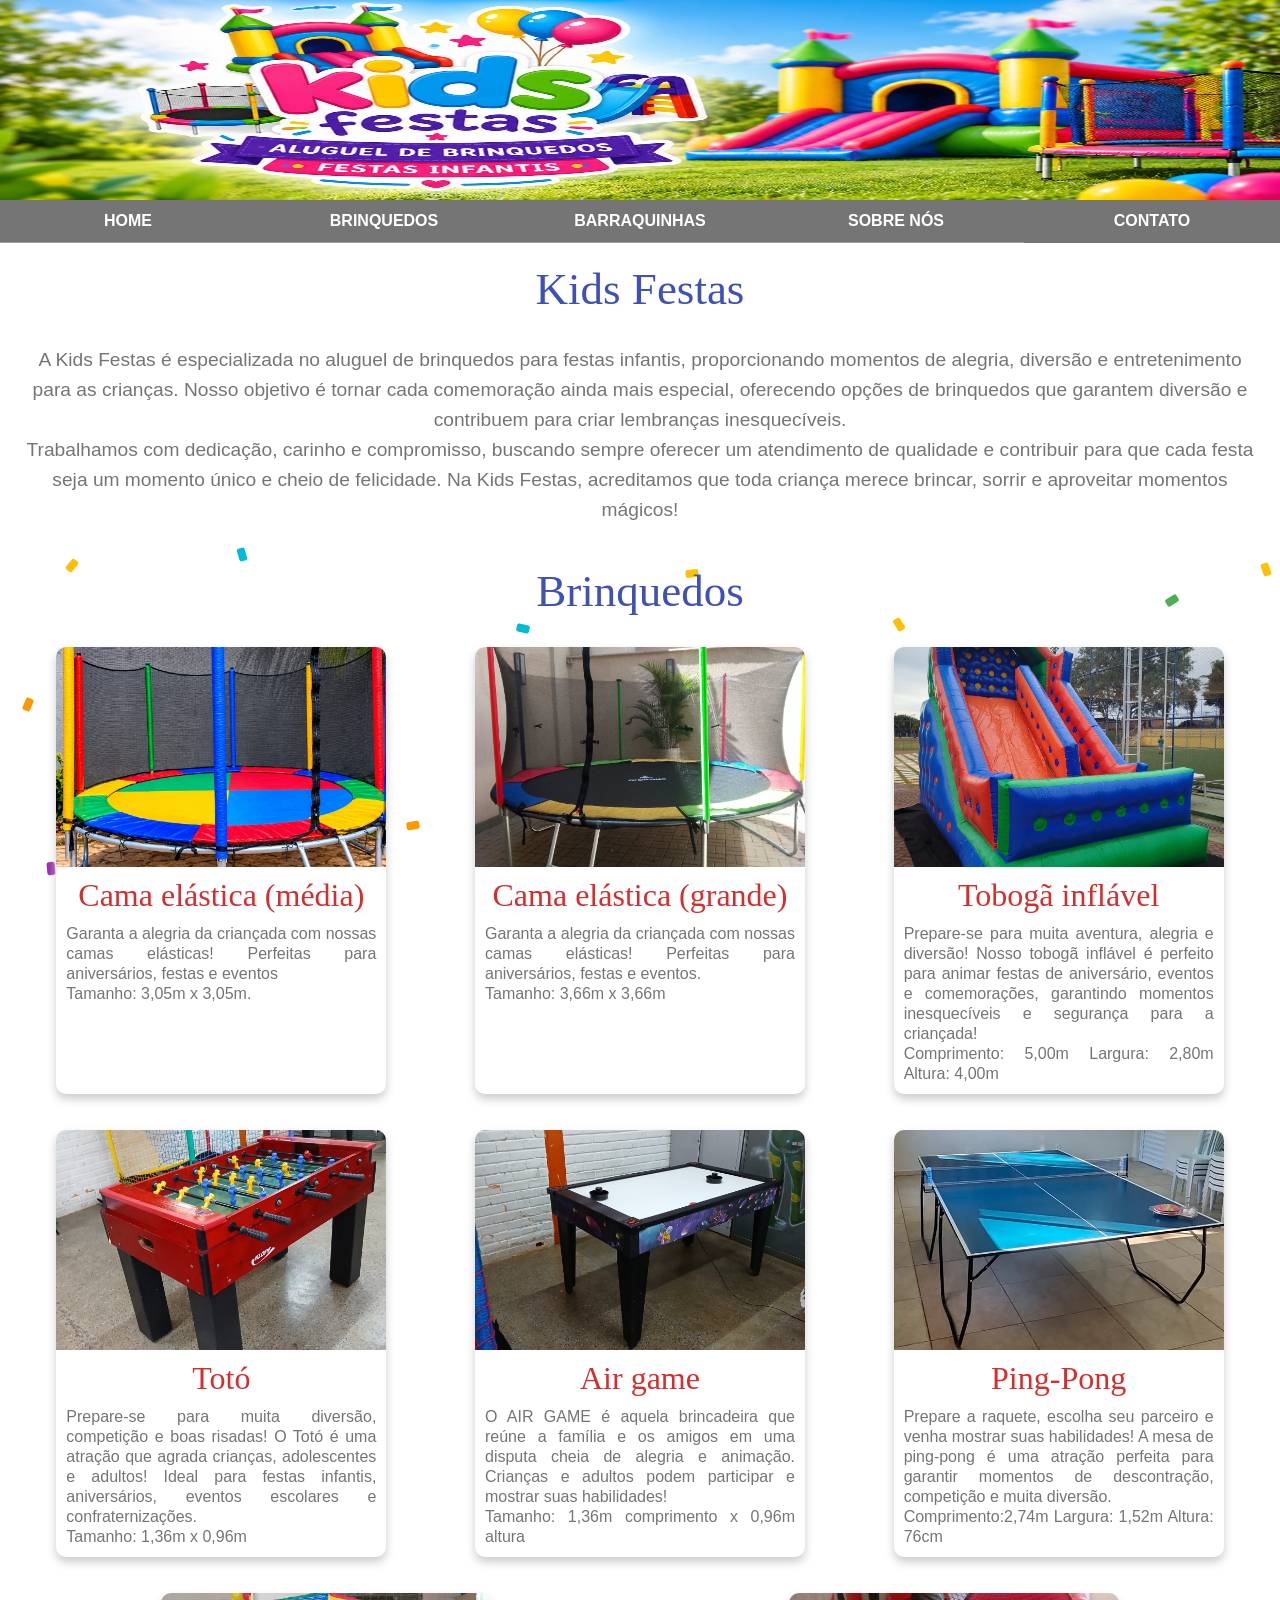
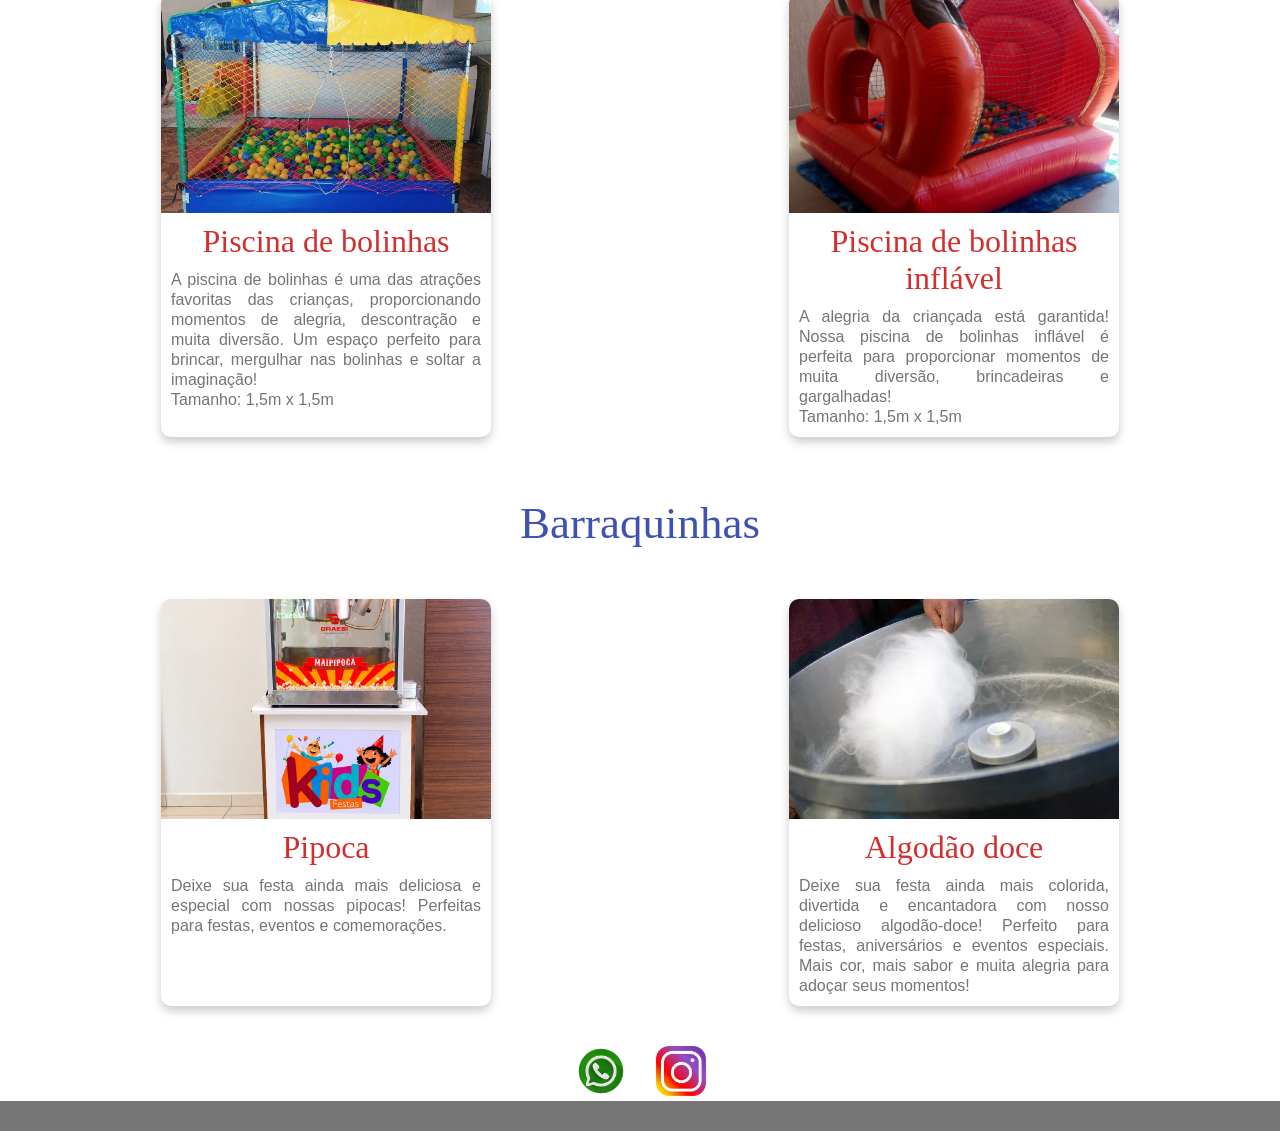
==== index.html @ ed27e477 "Fix HTML formatting and update content" ====
<!DOCTYPE html>
<html lang="pt-br">
<head>
	
	<title>KIDS FESTAS</title>
	<meta name="viewport" content="width=device-width, initial-scale=1">
	<meta charset="utf-8"/>
	<meta name="author" content="Wesley Oliveira"/>
	<meta name="keywords" content="alugueis de brinquedos, cama elastica, festas, kidsfestas, festas infantil,pula pula,pipoca,algodão doce"/>
	<meta name="description" content="alugueis de brinquedos para festas infantins df"/>
	<link rel="stylesheet" type="text/css" href="stilo.css">

</head>
<body>

<div class="confetes-fundo" id="confetes"></div>



	<header>
		<img src="img/imglogo1.jpeg" alt="Kids Festas, empresa de aluguel de brinquedos para festas infantis, com logo colorida, pula-pula, castelo inflável com escorregador, balões e cenário de parque ao ar livre."/>
	</header>
	<nav>
		<a class="a-menu" href="#">HOME</a>
		<a class="a-menu" href="#pag-brinquedos">BRINQUEDOS</a>
		<a class="a-menu" href="#pag-barraquinhas">BARRAQUINHAS</a>
		<a class="a-menu" href="conhecaNossoTrabalho.html">SOBRE NÓS</a>
		<a class="a-menu" href="https://wa.me/5561985271558" target="_blank">CONTATO</a>
		<!--<a class="a-menu" href="agendamento.html">AGENDAMENTOS</a>-->
	</nav>
	<article>
		<h1>Kids Festas</h1>

		<p>A Kids Festas é especializada no aluguel de brinquedos para festas infantis, proporcionando momentos de alegria, diversão e entretenimento para as crianças. Nosso objetivo é tornar cada comemoração ainda mais especial, oferecendo opções de brinquedos que garantem diversão e contribuem para criar lembranças inesquecíveis.</p>

		<p>Trabalhamos com dedicação, carinho e compromisso, buscando sempre oferecer um atendimento de qualidade e contribuir para que cada festa seja um momento único e cheio de felicidade.
		 Na Kids Festas, acreditamos que toda criança merece brincar, sorrir e aproveitar momentos mágicos!</p>
	</article> 	
	
	<section id="pag-brinquedos">
		<h2>Brinquedos</h2>
  		
  		<div id="container-brinquedos">
			<div class="card">
					<img src="img/imgsite1.jpg" onclick="ampliarImagem(this)">
				<div class="card-titulo">
					<h3>Cama elástica (média)</h3>
					<p>
					Garanta a alegria da criançada com nossas camas elásticas!
					Perfeitas para aniversários, festas e eventos <br/> <span class="destaque">Tamanho: 3,05m x 3,05m</span>.
					</p>
			   </div>
			</div>

			<div class="card">
				<img src="img/imgsite4.jpg" onclick="ampliarImagem(this)">
				<div class="card-titulo">
					<h3>Cama elástica (grande)</h3>
					<p>
					Garanta a alegria da criançada com nossas camas elásticas!
					Perfeitas para aniversários, festas e eventos. <br/><span class="destaque"> Tamanho: 3,66m x 3,66m</span>
					</p>
				</div>
			</div>

			<div class="card">
				<img src="img/imgsite5.jpg" onclick="ampliarImagem(this)">
				<div class="card-titulo">
					<h3>Tobogã inflável</h3>
					<p>Prepare-se para muita aventura, alegria e diversão!
						Nosso tobogã inflável é perfeito para animar festas de aniversário, eventos e comemorações,
						garantindo momentos inesquecíveis e segurança para a criançada! 
						<br/><span class="destaque">Comprimento: 5,00m Largura: 2,80m Altura: 4,00m</span></p>
				</div>
			</div>

			<div class="card">
				<img src="img/imgsite8.jpg" onclick="ampliarImagem(this)">
				<div class="card-titulo">
					<h3>Totó</h3>
					<p> Prepare-se para muita diversão, competição e boas risadas!
						O Totó é uma atração que agrada crianças, adolescentes e adultos!
						Ideal para festas infantis, aniversários, eventos escolares e confraternizações.
						<br/><span class="destaque">Tamanho: 1,36m x 0,96m</span></p>
				</div>
			</div>

			<div class="card">
				<img src="img/imgsite9.jpg" onclick="ampliarImagem(this)">
				<div class="card-titulo">
					<h3>Air game</h3>
					<p> O AIR GAME é aquela brincadeira que reúne a família e os amigos em uma disputa 
						cheia de alegria e animação. Crianças e adultos podem participar e mostrar
						suas habilidades!<br/> <span class="destaque">Tamanho: 1,36m comprimento x 0,96m altura</span>
				</div>
			</div>

			<div class="card">
				<img src="img/img7.webp" onclick="ampliarImagem(this)">
				<div class="card-titulo">
					<h3>Ping-Pong</h3>
					<p> Prepare a raquete, escolha seu parceiro e venha mostrar suas habilidades!
					A mesa de ping-pong é uma atração perfeita para garantir momentos de descontração,
			 		competição e muita diversão. <br/>
			 		<span class="destaque">Comprimento:2,74m  Largura: 1,52m  Altura: 76cm</span></p>
				</div>
			</div>

			<div class="card">
				<img src="img/imgsite10.jpg" onclick="ampliarImagem(this)">
				<div class="card-titulo">
					<h3>Piscina de bolinhas</h3>
					<p>A piscina de bolinhas é uma das atrações favoritas das crianças, proporcionando
						momentos de alegria, descontração e muita diversão. Um espaço perfeito para brincar,
						mergulhar nas bolinhas e soltar a imaginação!
						<br/> <span class="destaque"> Tamanho: 1,5m x 1,5m</span></p>
				</div>
			</div>

			<div class="card">
				<img src="img/imgsite6.jpg" onclick="ampliarImagem(this)">
				<div class="card-titulo">
					<h3>Piscina de bolinhas inflável</h3>
					<p>A alegria da criançada está garantida! Nossa piscina de bolinhas inflável é perfeita
					    para proporcionar momentos de muita diversão, brincadeiras e gargalhadas!
						<br/><span class="destaque">Tamanho: 1,5m x 1,5m</span></p>
				</div>
			</div>
		</div>	
  	</section>
	
	<section id="pag-barraquinhas">
		<h2>Barraquinhas</h2>
  		
  		<div id="container-barraquinhas">
	  		<div class="card">
				<img src="img/imgsite3.jpg" onclick="ampliarImagem(this)">
				<div class="card-titulo">
					<h3>Pipoca</h3>
					<p>Deixe sua festa ainda mais deliciosa e especial com nossas pipocas!
						Perfeitas para festas, eventos e comemorações.</p>
				</div>
			</div>

			<div class="card">
				<img src="img/imgsite2.jpg" onclick="ampliarImagem(this)">
				<div class="card-titulo">
					<h3>Algodão doce</h3>
					<p>Deixe sua festa ainda mais colorida, divertida e encantadora com nosso delicioso algodão-doce!
					Perfeito para festas, aniversários e eventos especiais.
					Mais cor, mais sabor e muita alegria para adoçar seus momentos!</p>
				</div>
			</div>
		</div>
    </section>

    		<div id="icones">	
					<a href="https://wa.me/5561985271558" target="_blank">
						<img class="img-icones" alt="whatsapp" src="img/iconeverde.webp"/></a>		
					
					<a href="https://www.instagram.com/kidsfestas.df/" target="_blank">
						<img class="img-icones" alt="instagram" src="img/iconeinsta.webp"/></a>		
		  	</div>

<footer>
  	<!--<p>Desenvolvido por <a href="https://google.com" target="_blank"> Wesley Oliveira </a> - 2026 </p>-->
</footer>


<div id="imagemAmpliada" onclick="this.style.display='none'">
    <img id="imagemZoom">
</div>

<script>
function ampliarImagem(imagem) {
    document.getElementById("imagemZoom").src = imagem.src;
    document.getElementById("imagemAmpliada").style.display = "flex";
}
</script>





<!-- confetes -->


<script>
const cores = [
    "#FF4081",
    "#FFC107",
    "#00BCD4",
    "#9C27B0",
    "#4CAF50",
    "#FF9800"
];

const area = document.getElementById("confetes");

for (let i = 0; i < 60; i++) {

    const confete = document.createElement("span");

    confete.className = "confete";

    confete.style.left = Math.random() * 100 + "%";
    confete.style.top = Math.random() * 100 + "%";

    confete.style.backgroundColor =
        cores[Math.floor(Math.random() * cores.length)];

    confete.style.transform =
        "rotate(" + Math.random() * 360 + "deg)";

    area.appendChild(confete);
}
</script>

</body>
</html>
---- stilo.css ----
* {
    margin: 0;
    padding: 0;
    box-sizing: border-box;
}
@import url('https://fonts.googleapis.com/css2?family=Kaushan+Script&family=Roboto:ital,wght@0,100..900;1,100..900&display=swap');

body{}

header {
    width: 100%;
}

header img {
    display: block;
    width: 100%;
    height: 200px;
}

nav{
	background-color: #757575 ;
	padding: 0px;
    display: flex;
}

/*
nav{
	background-color: #00BCD4 ;
	text-align: center;
	padding: 10px;
}
*/
a{
	color: black;
	font: 1.2rem 'Roboto', sans-serif;
	text-decoration: none;
}


.a-menu{
	margin-right: 40px;
	font-weight: bold;
}

/*cmd para mudar a cor dos links ao passar o mouse*/
.a-menu:link, .a-menu:visited{
	color: #FFF;
}

.a-menu:hover, .a-menu:active{
	color: #3F51B5;
}

article{
	background-color: #FFF;
	width: 100%;
	padding: 20px;
	box-sizing: border-box;
}

h1{
	font: 3rem "Kaushan Script", cursive;
	color: #3F51B5;
	text-align: center;
	margin-bottom: 30px;
}

p{
	font: 1.2rem 'Roboto', sans-serif;
	color: #757575;
	text-align: justify;
	/*text-indent:20px; = da o espaçamento de parágrafo*/
	line-height: 30px;
}

article p{
	text-align: center;
}

#txt-preto{
	color:#000;
}

section {}

h2 , h1{
	/* h2 original
	text-align: center;
	font: 3rem "Kaushan Script", cursive;
	color: #3F51B5;
	margin-bottom: 40px;*/



/*h2 com animação*/
	    font: 3rem "Kaushan Script", cursive;
		margin-bottom: 30px;
	    text-align: center;
	    font-size: 45px;
	    color: #3F51B5;
	    text-shadow: 0 0 10px 3F51B5;
	    animation: brilho 1.0s infinite alternate;
}

@keyframes brilho {
    from {
        text-shadow: 0 0 5px black;
    }

    to {
        text-shadow: 0 0 20px white;
    }

}



/*se eu quiser mudar um h2 específico, coloco o id da section que esta inserido o h2 
ex:#pag-brinquedos h2{
	color: #3F51B5;
}*/

#pag-brinquedos{
	background-color: rgba(FFF);
    padding: 20px;
}

#pag-barraquinhas{
	background-color: rgba(FFF);
	padding: 20px;
}

#pag-barraquinhas h2{
	margin-bottom: 50px;
}

/* ÁREA CONHEÇA NOSSO TRABALHO */
#pag-conhecaNossoTrabalho {
    background-color: #fff;
    padding: 30px 20px;
}

#pag-conhecaNossoTrabalho h2 {
    text-align: center;
    margin-top: 30px;
}

#container-brinquedos{
	display: flex;
  	flex-wrap: wrap;
  	gap: 16px; 
}

#container-barraquinhas{
	display:flex;
	flex-wrap: wrap;
  	gap: 16px; 

}

.card{
	width: calc(350px - 20px);
	box-sizing: border-box;
	background-color: white;
	border-radius: 10px;
	box-shadow: 0px 5px 10px #CCC;
	display: block;
    margin: 0 auto;

   margin-bottom: 20px;
}

/* IMAGENS DOS BRINQUEDOS E BARRAQUINHAS */
.card img {
    display: block;
    width: 100%;
    height: 220px;
    object-fit: cover;
    border-radius: 10px 10px 0 0;
}

.img-icones {
    width: 50px;
    height: 50px;
    object-fit: contain;
}

.card:hover{
	box-shadow: 0 8px 16px #777;
	
}

.card-titulo{
	padding: 10px;
}

.card-titulo p{
	font: 1rem 'Roboto', sans-serif;
	line-height: 20px;
}

h3{
	font: 2rem "Kaushan Script", cursive;
	color: #D32F2F;
	text-align: center;
	margin-bottom: 10px;
}

/* COMPUTADOR */
#container-video {
    display: flex;
    flex-direction: row;
    align-items: center;
    justify-content: center;
    gap: 30px;
    width: 100%;
    max-width: 1100px;
    margin: 0 auto;
}

#container-video p {
    font:"Kaushan Script", cursive;
	text-align: center;
    padding: 10px;
    line-height: 1.8;
}

.coluna-video {
    flex: 1;
    padding: 20px;
}

.coluna-video1 {
    flex: 1;
    min-width: 0;
}

.container-imagem{
	margin-top: 40px;
	display: flex;
	justify-content: center;
	align-items: center;
}
.container-imagem a:hover{
	color:#00BCD4;
}


#icones{
	display: flex;
	margin-left: 45%;

}

.img-icones{
	width: 50px;
	height: 50px;
	align-items: center;
	margin-right: 30px;

}

video {
    display: block;
    width: 100%;
	height:400px;
    max-width: 400px;
    max-height: 350px;
    height: auto;
    object-fit: contain;
    margin: 0 auto;
    background-color: #000;
    border-radius: 10px;
	margin-bottom: 40px;
}

footer{
	background-color: #757575;
	padding: 15px;
}

/* cmds modificar os links do footer 
footer p{
	text-align: center;
	color:#FFF;
}
footer a{
	color:#FFF;
}

footer a:hover{
	color:#00BCD4;
}*/

/* IMAGEM AMPLIADA */
#imagemAmpliada {
    display: none;
    position: fixed;
    z-index: 9999;
    top: 0;
    left: 0;
    width: 100%;
    height: 100%;
    background: rgba(0, 0, 0, 0.95);
    justify-content: center;
    align-items: center;
    padding: 10px;
    box-sizing: border-box;
}

#imagemAmpliada img {
    width: auto;
    height: auto;
    max-width: 98%;
    max-height: 95%;
    object-fit: contain;
    cursor: zoom-out;
}

    .a-menu {
        display: block;
        width: 100%;
        box-sizing: border-box;
        margin: 0;
        padding: 12px 5px;
        font-size: 16px;
        text-align: center;
        border-bottom: 1px solid rgba(255,255,255,0.3);
    }

    .a-menu:last-child {
        border-bottom: none;
    }

    #imagemAmpliada img {
        max-width: 100%;
        max-height: 85%;
    }
}



/*Página agendamentos*/
#pag-agendamentos{

}

form{
 	width: 400px; margin: 0 auto; 
}	

input, select, textarea{
	width: 100%;
	height: 30px;
	margin-bottom: 10px;
	padding-left: 5px;
	box-sizing: border-box;
	border: 1px solid #C4C4C4;
	color: #808080;
}

label, fieldset, input, select, textarea{
	font: 1rem 'Roboto', sans-serif;

}
fieldset{
	border: 1px solid #C4C4C4;
	margin-bottom: 10px;
}

#data-hora{
	display: flex;
}

.data, .hora{
	width: 100%;
}

input[type="radio"], input[type="checkbox"]{
	width: 15px;
	height: 15px;
	padding: 20px;
	margin-top: 10px;
}

textarea{
	height: 80px;
}

#botoes{
	display: flex;
}

input[type="submit"], input[type="reset"]{
	margin:20px;
	background-color: #8BC34A;
	color:#FFF;
	border: 0;
	border-radius: 5px;
}
input[type="reset"]{
	background-color:#F47E7E
}

/*confetes */
.confetes-fundo {
    position: fixed;
    inset: 0;
    width: 100%;
    height: 100%;
    pointer-events: none;
    z-index: 0;
    overflow: hidden;
}

.confete {
    position: absolute;
    width: 8px;
    height: 13px;
    border-radius: 2px;
}


/* CONTEÚDO ACIMA DOS CONFETES */

header,
nav,
article,
section,
footer {
    position: relative;
    z-index: 1;
}

/* CONFETES ATRÁS DO CONTEÚDO */
.confetes-fundo {
    z-index: 0;
    pointer-events: none;
}


/* AJUSTES PARA CELULARES */
@media screen and (max-width: 600px) {

    header,
    header img {
        width: 100%;
    }

    header img {
        height: auto;
    }

  
   /* 
	nav {
        display: flex;
        flex-direction: row;
        justify-content: center;
        align-items: center;
        flex-wrap: wrap;
        width: 100%;
        padding: 8px 5px;
        gap: 5px;
    }
	*/
	nav{
	 display: flex;
     justify-content: space-between; /* Distribui as opções igualmente na tela */
	 background-color: #757575 ;	
    }


	nav .a-menu{
		display: inline-block;
        flex: 1;                 /* Faz cada item ocupar o mesmo tamanho */
        margin: 0;
        padding: 8px 4px;        /* Reduzido drasticamente o espaço lateral */
        font-size: 11px;         /* Fonte menor para o texto "conheça nosso trabalho" não quebrar */
        text-align: center;
        border-bottom: none;
    }
	footer{
	  background-color: #757575 ;
  }
	/*
	nav .a-menu {
        display: inline-block;
        width: auto;
        margin: 0;
        padding: 8px 10px;
        font-size: 7px;
        text-align: center;
        border-bottom: none;
    }
	*/

    /* TEXTO EM CIMA E VIDEO EMBAIXO */
    #container-video {
        display: flex;
        flex-direction: column;
        width: 100%;
        gap: 15px;
    }

    .coluna-video {
        width: 100%;
        padding: 15px 20px;
        box-sizing: border-box;
    }

    .coluna-video1 {
        width: 100%;
        padding: 0 15px;
        box-sizing: border-box;
    }

    #container-video p {
        text-align: center;
        padding: 5px;
    }

    video {
        width: 100%;
        height: auto;
		max-height: none;
    }

    #icones {
        justify-content: center;
        margin: 20px auto;
    }

    #imagemAmpliada img {
        max-width: 100%;
        max-height: 85%;
    }
}
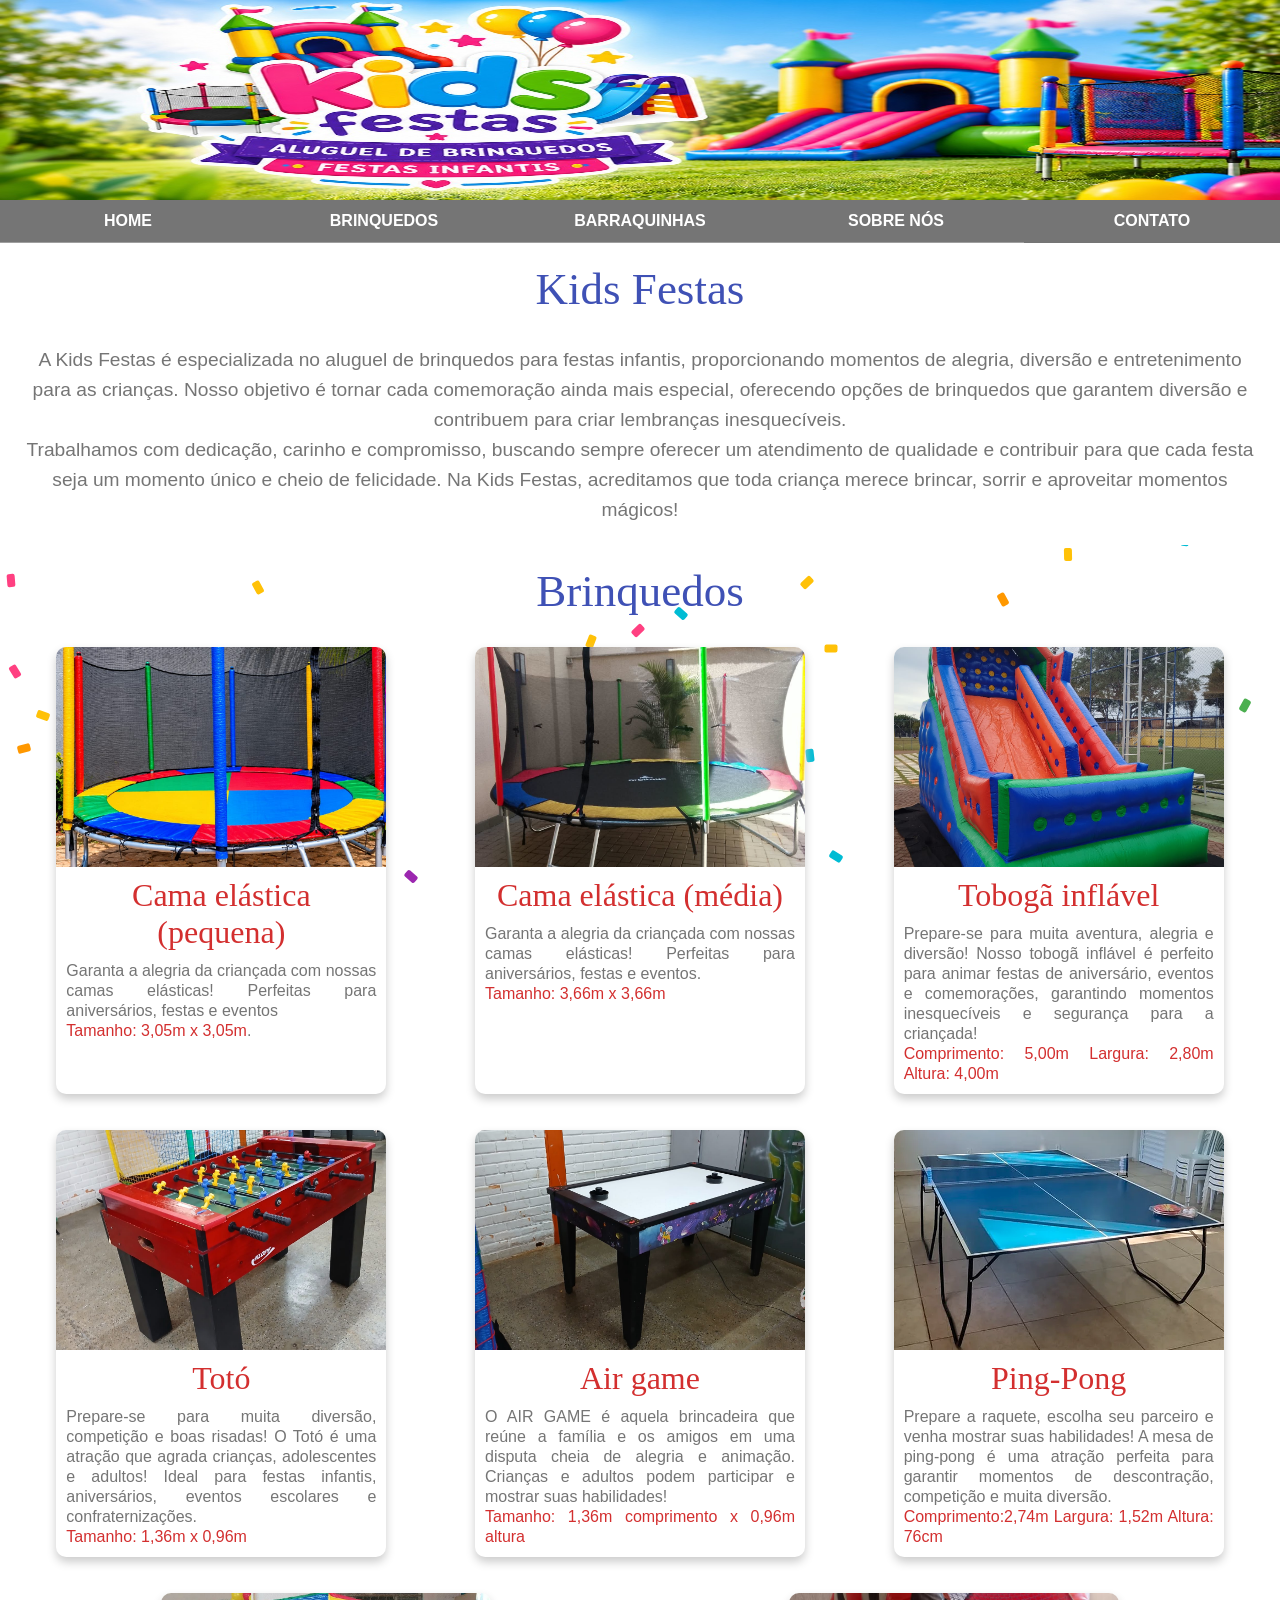
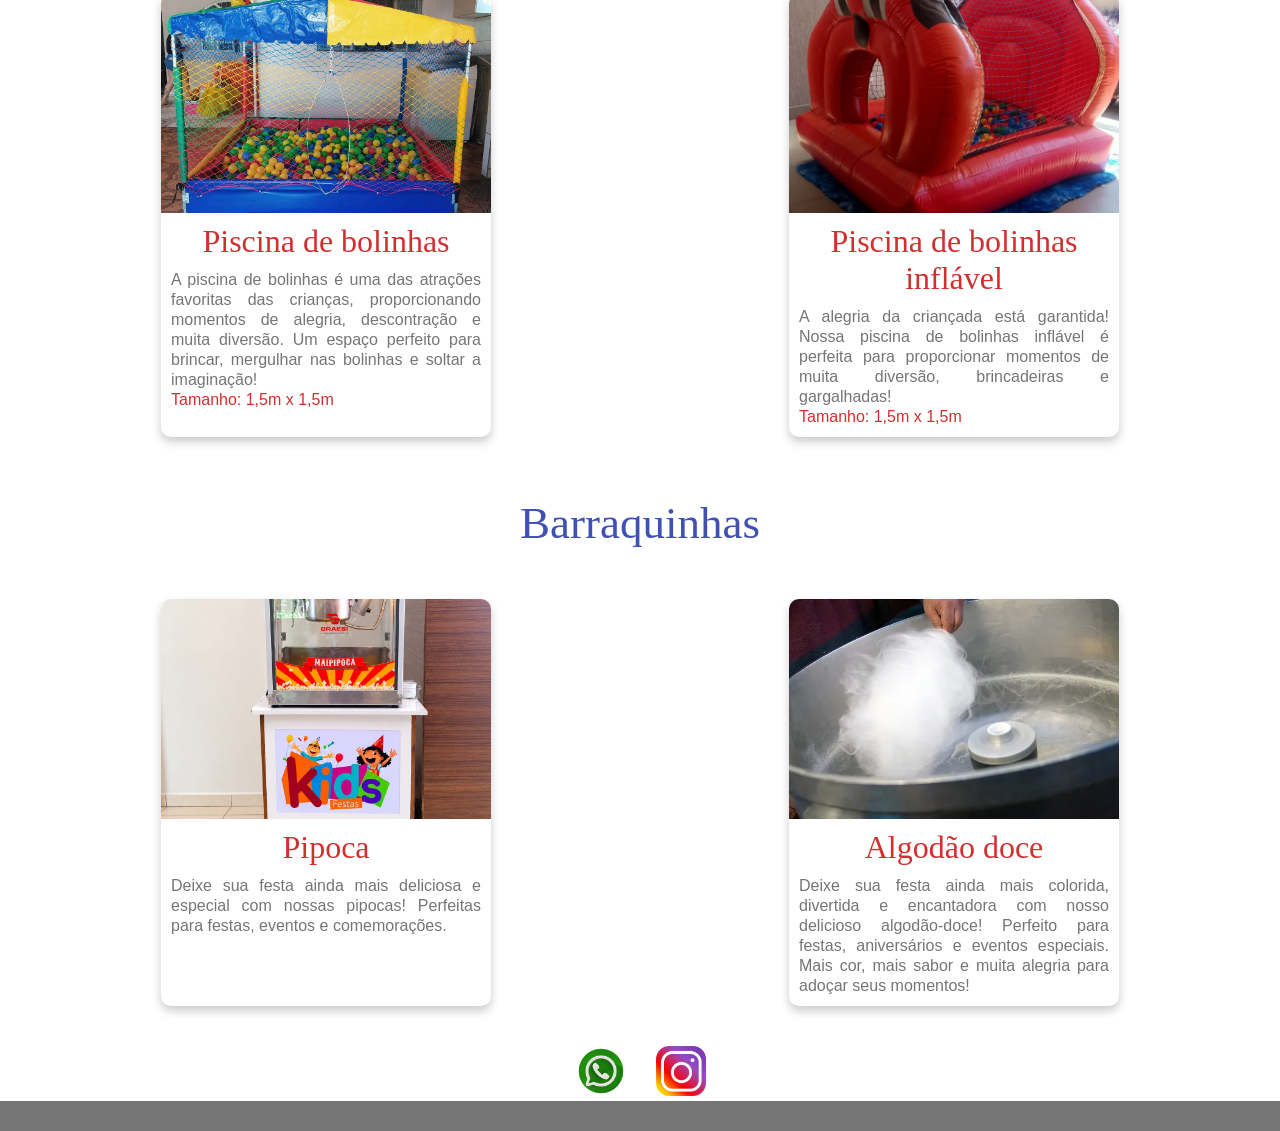
==== commit f8dae467: "Fix HTML formatting and update content" ====
--- a/index.html
+++ b/index.html
@@ -44,7 +44,7 @@
 			<div class="card">
 					<img src="img/imgsite1.jpg" onclick="ampliarImagem(this)">
 				<div class="card-titulo">
-					<h3>Cama elástica (média)</h3>
+					<h3>Cama elástica (pequena)</h3>
 					<p>
 					Garanta a alegria da criançada com nossas camas elásticas!
 					Perfeitas para aniversários, festas e eventos <br/> <span class="destaque">Tamanho: 3,05m x 3,05m</span>.
@@ -55,7 +55,7 @@
 			<div class="card">
 				<img src="img/imgsite4.jpg" onclick="ampliarImagem(this)">
 				<div class="card-titulo">
-					<h3>Cama elástica (grande)</h3>
+					<h3>Cama elástica (média)</h3>
 					<p>
 					Garanta a alegria da criançada com nossas camas elásticas!
 					Perfeitas para aniversários, festas e eventos. <br/><span class="destaque"> Tamanho: 3,66m x 3,66m</span>
--- a/stilo.css
+++ b/stilo.css
@@ -166,8 +166,11 @@
 	box-shadow: 0px 5px 10px #CCC;
 	display: block;
     margin: 0 auto;
-
-   margin-bottom: 20px;
+    margin-bottom: 20px;
+}
+
+.destaque{
+    color:#D32F2F;
 }
 
 /* IMAGENS DOS BRINQUEDOS E BARRAQUINHAS */
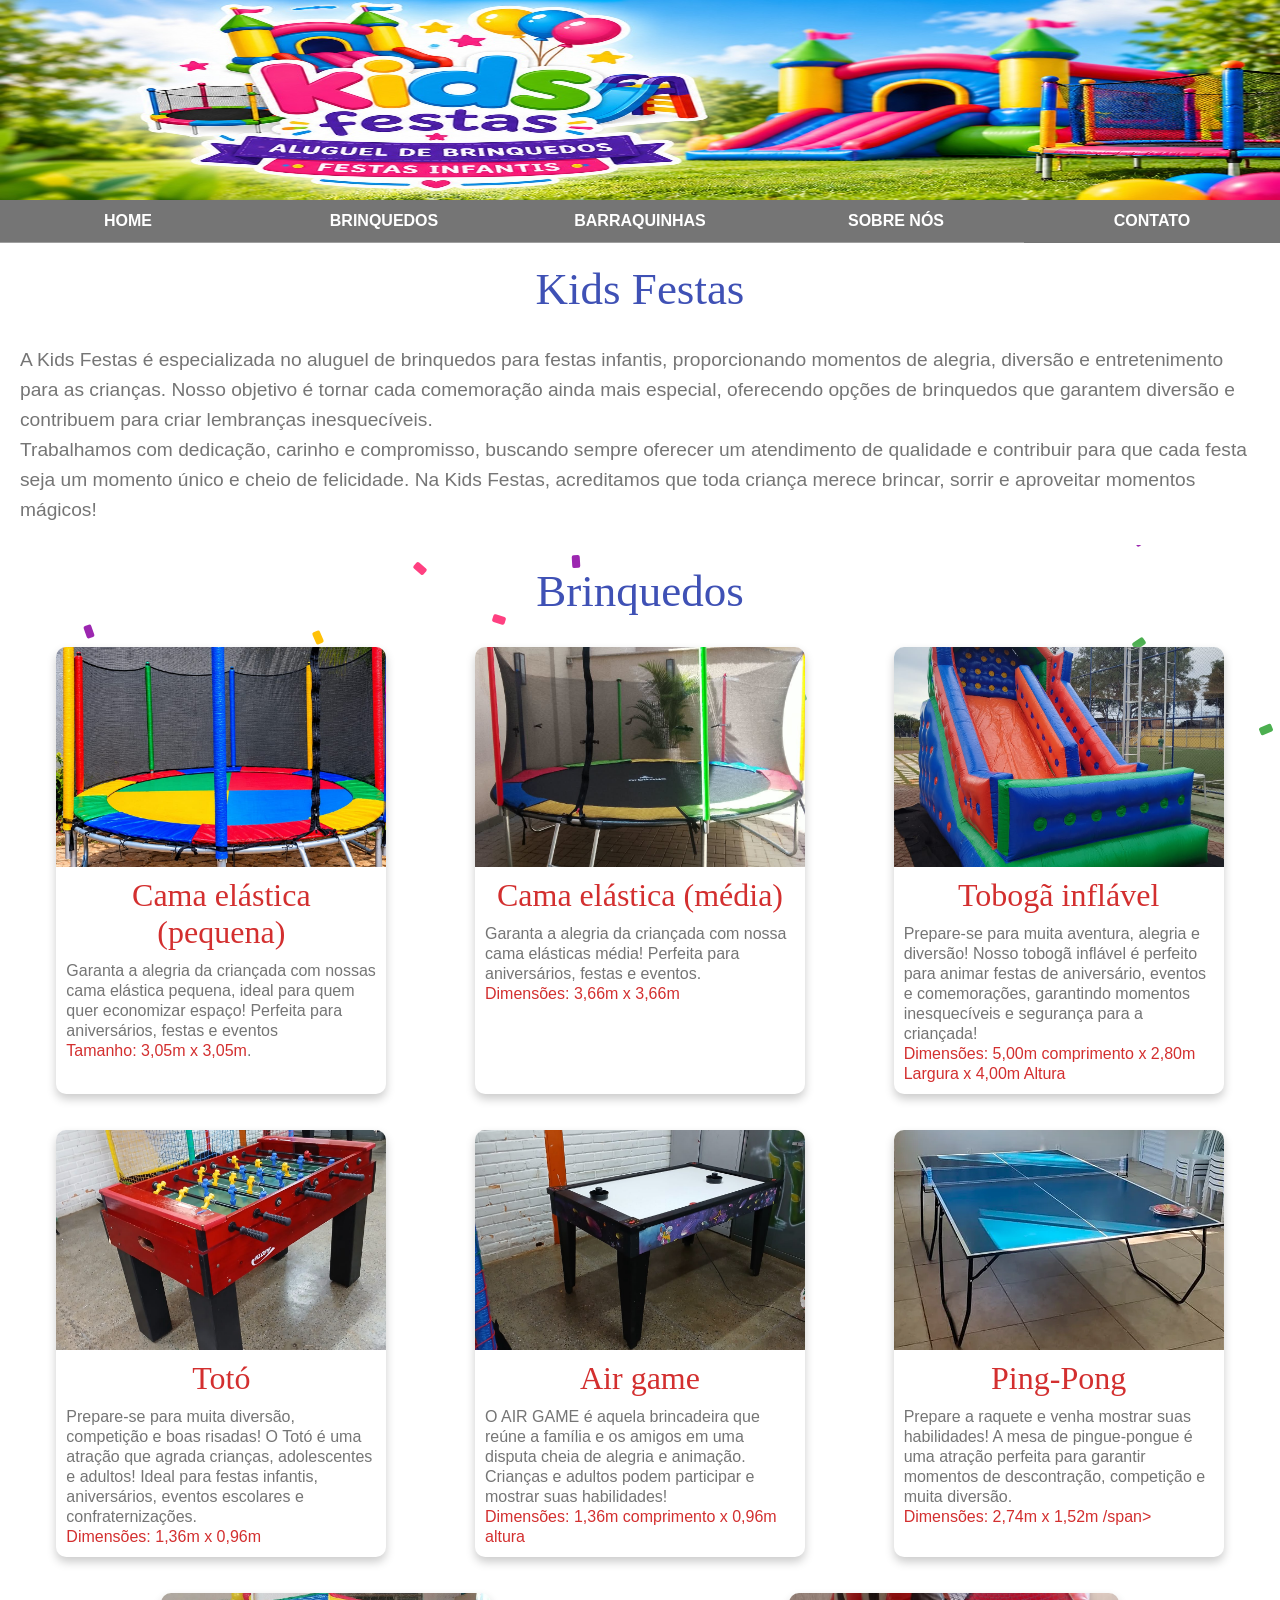
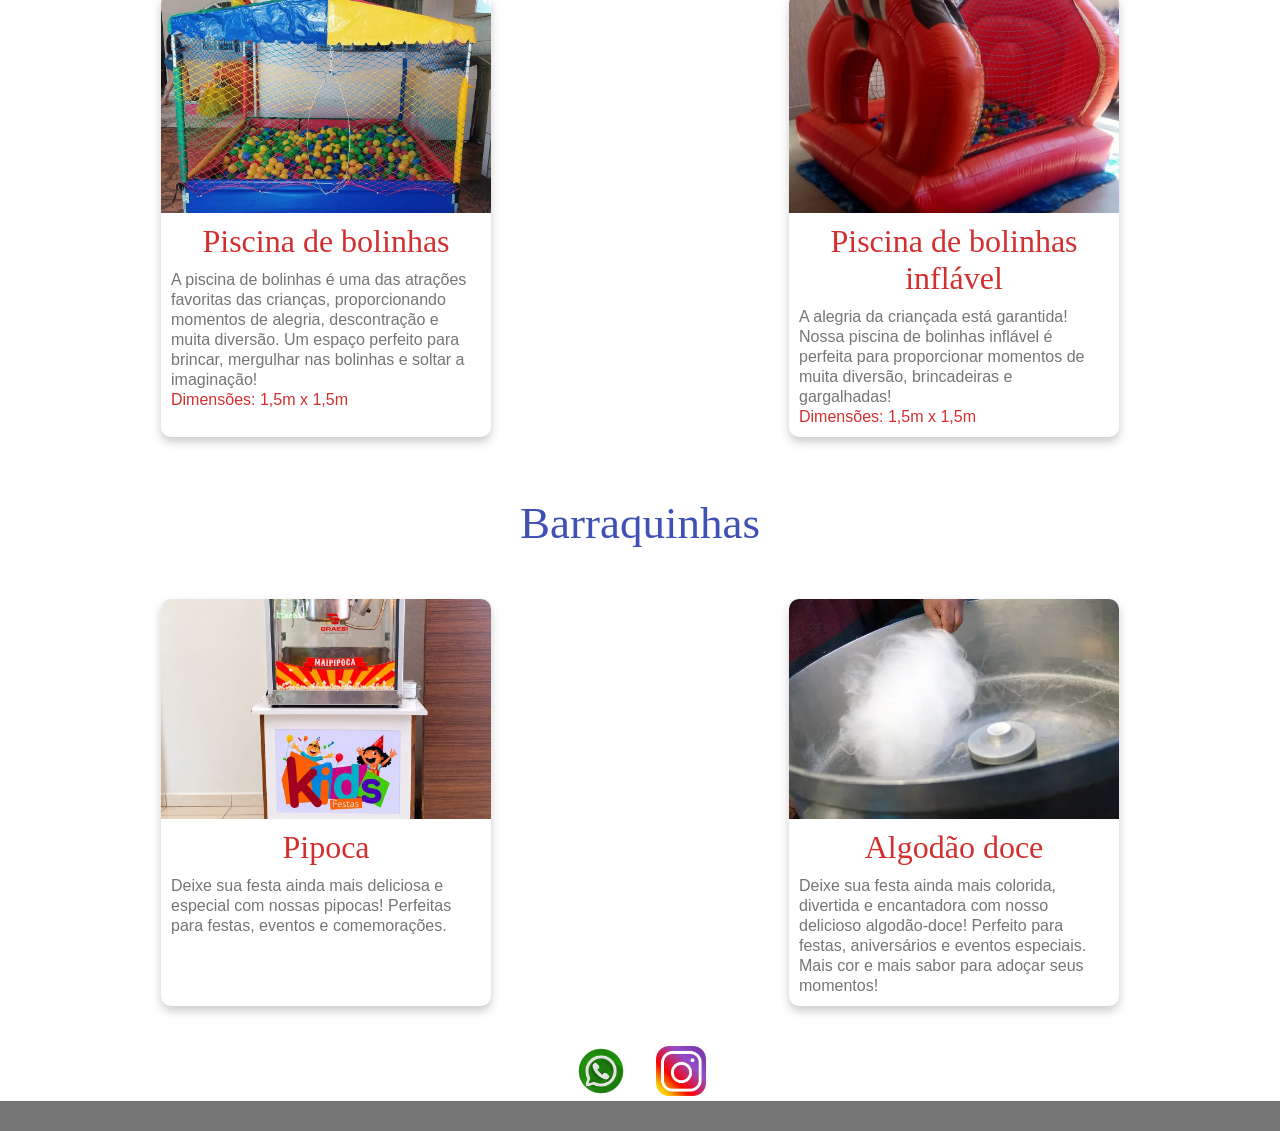
==== commit a5977b5d: "Revert index.html to original state Restored the original content of the index.html file after it wa" ====
--- a/index.html
+++ b/index.html
@@ -46,8 +46,8 @@
 				<div class="card-titulo">
 					<h3>Cama elástica (pequena)</h3>
 					<p>
-					Garanta a alegria da criançada com nossas camas elásticas!
-					Perfeitas para aniversários, festas e eventos <br/> <span class="destaque">Tamanho: 3,05m x 3,05m</span>.
+					Garanta a alegria da criançada com nossas cama elástica pequena, ideal para quem quer economizar espaço!
+					Perfeita para aniversários, festas e eventos <br/> <span class="destaque">Tamanho: 3,05m x 3,05m</span>.
 					</p>
 			   </div>
 			</div>
@@ -57,8 +57,8 @@
 				<div class="card-titulo">
 					<h3>Cama elástica (média)</h3>
 					<p>
-					Garanta a alegria da criançada com nossas camas elásticas!
-					Perfeitas para aniversários, festas e eventos. <br/><span class="destaque"> Tamanho: 3,66m x 3,66m</span>
+					Garanta a alegria da criançada com nossa cama elásticas média!
+					Perfeita para aniversários, festas e eventos. <br/><span class="destaque">Dimensões: 3,66m x 3,66m</span>
 					</p>
 				</div>
 			</div>
@@ -70,7 +70,7 @@
 					<p>Prepare-se para muita aventura, alegria e diversão!
 						Nosso tobogã inflável é perfeito para animar festas de aniversário, eventos e comemorações,
 						garantindo momentos inesquecíveis e segurança para a criançada! 
-						<br/><span class="destaque">Comprimento: 5,00m Largura: 2,80m Altura: 4,00m</span></p>
+						<br/><span class="destaque">Dimensões: 5,00m comprimento x  2,80m Largura x 4,00m Altura</span></p>
 				</div>
 			</div>
 
@@ -81,7 +81,7 @@
 					<p> Prepare-se para muita diversão, competição e boas risadas!
 						O Totó é uma atração que agrada crianças, adolescentes e adultos!
 						Ideal para festas infantis, aniversários, eventos escolares e confraternizações.
-						<br/><span class="destaque">Tamanho: 1,36m x 0,96m</span></p>
+						<br/><span class="destaque">Dimensões: 1,36m x 0,96m</span></p>
 				</div>
 			</div>
 
@@ -91,7 +91,7 @@
 					<h3>Air game</h3>
 					<p> O AIR GAME é aquela brincadeira que reúne a família e os amigos em uma disputa 
 						cheia de alegria e animação. Crianças e adultos podem participar e mostrar
-						suas habilidades!<br/> <span class="destaque">Tamanho: 1,36m comprimento x 0,96m altura</span>
+						suas habilidades!<br/> <span class="destaque">Dimensões: 1,36m comprimento x 0,96m altura</span>
 				</div>
 			</div>
 
@@ -99,10 +99,10 @@
 				<img src="img/img7.webp" onclick="ampliarImagem(this)">
 				<div class="card-titulo">
 					<h3>Ping-Pong</h3>
-					<p> Prepare a raquete, escolha seu parceiro e venha mostrar suas habilidades!
-					A mesa de ping-pong é uma atração perfeita para garantir momentos de descontração,
+					<p> Prepare a raquete e venha mostrar suas habilidades!
+					A mesa de pingue-pongue é uma atração perfeita para garantir momentos de descontração,
 			 		competição e muita diversão. <br/>
-			 		<span class="destaque">Comprimento:2,74m  Largura: 1,52m  Altura: 76cm</span></p>
+			 		<span class="destaque">Dimensões: 2,74m x 1,52m /span></p>
 				</div>
 			</div>
 
@@ -113,7 +113,7 @@
 					<p>A piscina de bolinhas é uma das atrações favoritas das crianças, proporcionando
 						momentos de alegria, descontração e muita diversão. Um espaço perfeito para brincar,
 						mergulhar nas bolinhas e soltar a imaginação!
-						<br/> <span class="destaque"> Tamanho: 1,5m x 1,5m</span></p>
+						<br/> <span class="destaque"> Dimensões: 1,5m x 1,5m</span></p>
 				</div>
 			</div>
 
@@ -123,7 +123,7 @@
 					<h3>Piscina de bolinhas inflável</h3>
 					<p>A alegria da criançada está garantida! Nossa piscina de bolinhas inflável é perfeita
 					    para proporcionar momentos de muita diversão, brincadeiras e gargalhadas!
-						<br/><span class="destaque">Tamanho: 1,5m x 1,5m</span></p>
+						<br/><span class="destaque">Dimensões: 1,5m x 1,5m</span></p>
 				</div>
 			</div>
 		</div>	
@@ -148,7 +148,7 @@
 					<h3>Algodão doce</h3>
 					<p>Deixe sua festa ainda mais colorida, divertida e encantadora com nosso delicioso algodão-doce!
 					Perfeito para festas, aniversários e eventos especiais.
-					Mais cor, mais sabor e muita alegria para adoçar seus momentos!</p>
+					Mais cor e mais sabor para adoçar seus momentos!</p>
 				</div>
 			</div>
 		</div>
--- a/stilo.css
+++ b/stilo.css
@@ -65,13 +65,25 @@
 	margin-bottom: 30px;
 }
 
-p{
+p {
+    font: 1.2rem 'Roboto', sans-serif;
+    color: #757575;
+    text-align: left;
+    line-height: 30px;
+    word-spacing: normal;
+    letter-spacing: normal;
+}
+
+
+/*p{
 	font: 1.2rem 'Roboto', sans-serif;
 	color: #757575;
 	text-align: justify;
 	/*text-indent:20px; = da o espaçamento de parágrafo*/
 	line-height: 30px;
 }
+*/
+
 
 article p{
 	text-align: center;
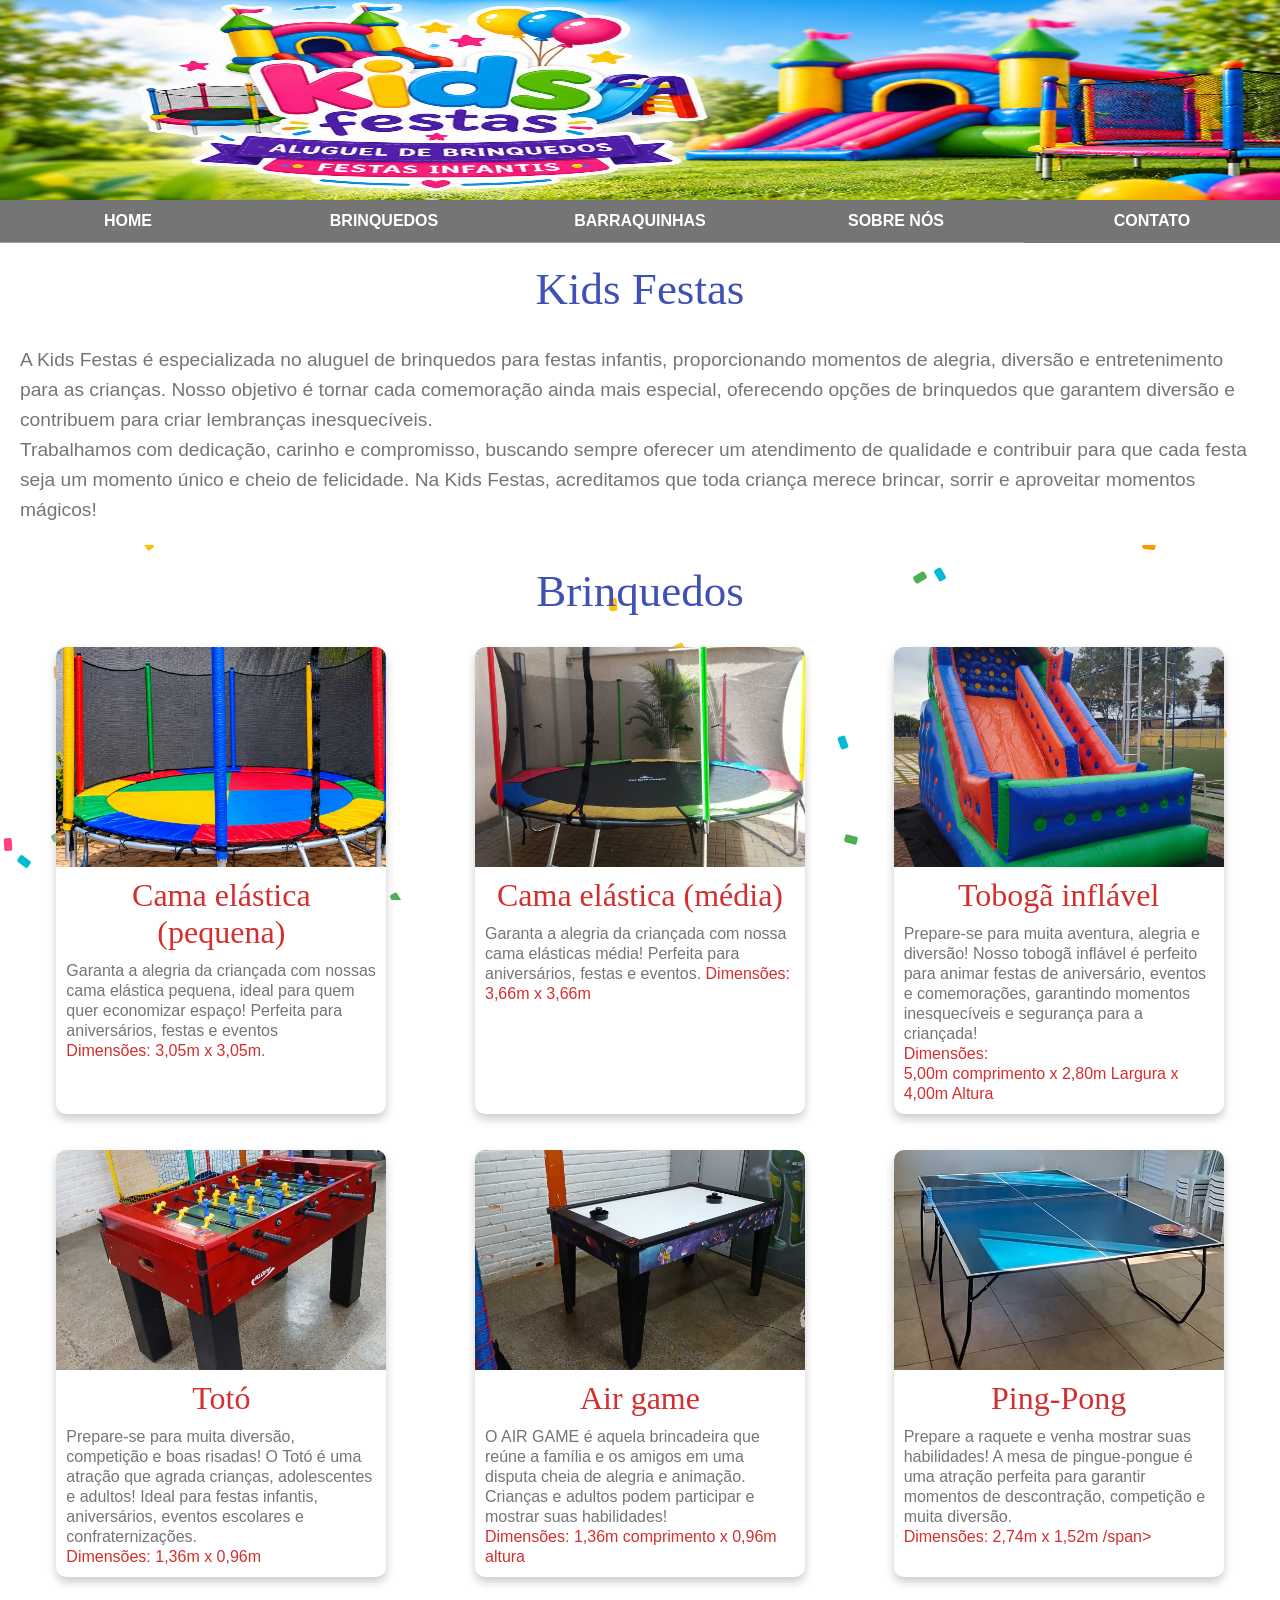
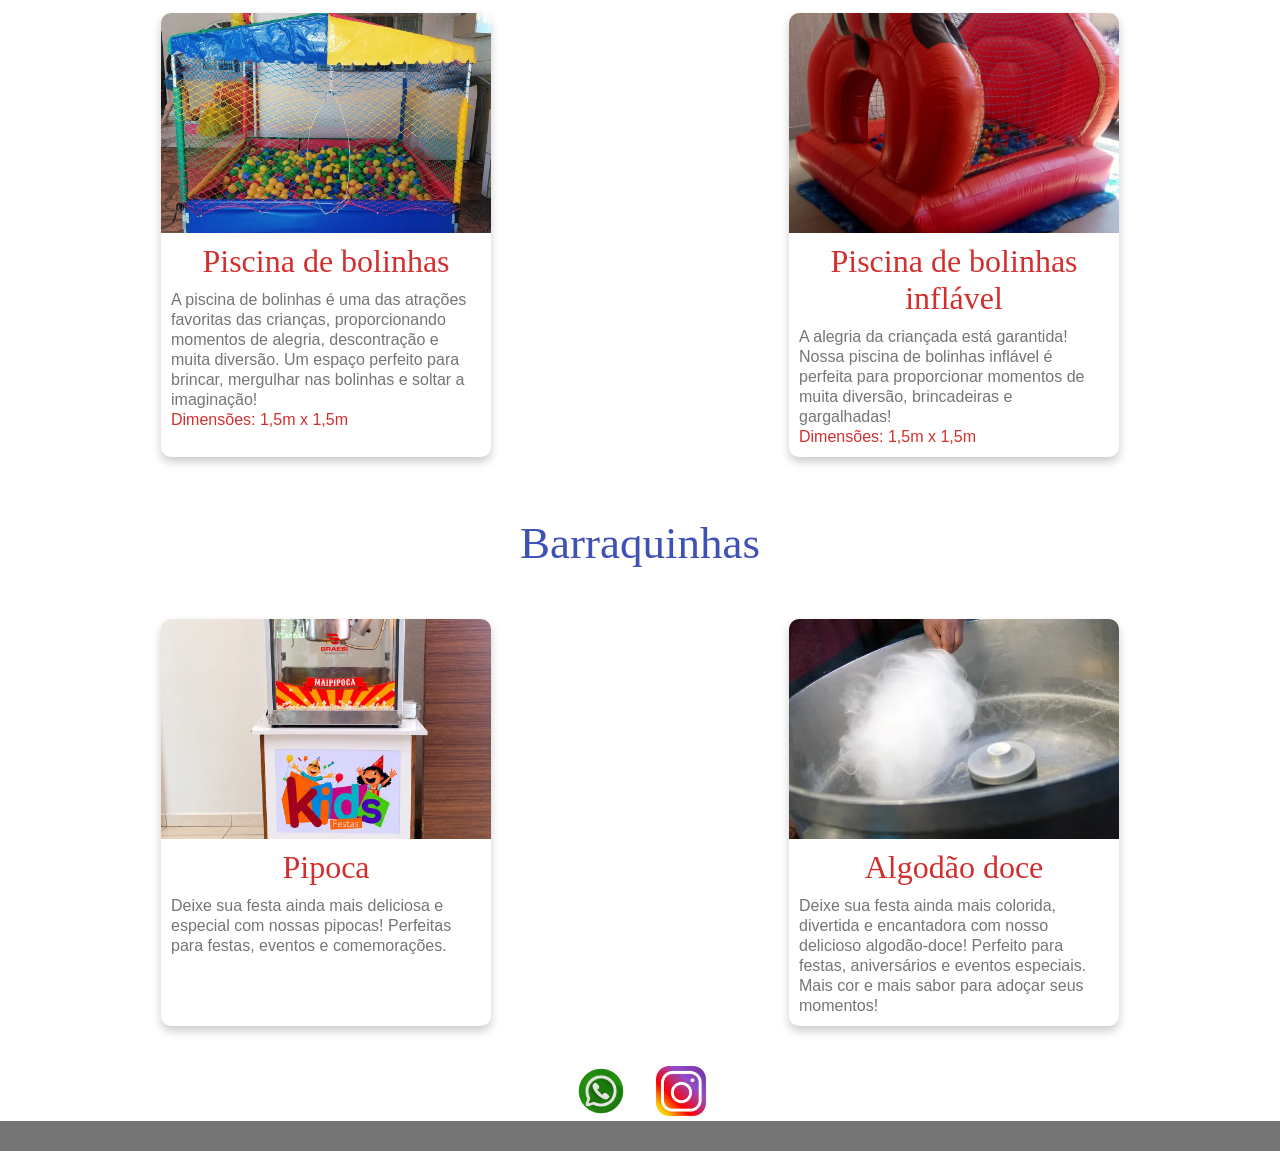
==== commit 3722e2e4: "Fix HTML encoding issues in index.html" ====
--- a/index.html
+++ b/index.html
@@ -47,7 +47,7 @@
 					<h3>Cama elástica (pequena)</h3>
 					<p>
 					Garanta a alegria da criançada com nossas cama elástica pequena, ideal para quem quer economizar espaço!
-					Perfeita para aniversários, festas e eventos <br/> <span class="destaque">Tamanho: 3,05m x 3,05m</span>.
+					Perfeita para aniversários, festas e eventos <br/> <span class="destaque">Dimensões: 3,05m x 3,05m</span>.
 					</p>
 			   </div>
 			</div>
@@ -58,7 +58,7 @@
 					<h3>Cama elástica (média)</h3>
 					<p>
 					Garanta a alegria da criançada com nossa cama elásticas média!
-					Perfeita para aniversários, festas e eventos. <br/><span class="destaque">Dimensões: 3,66m x 3,66m</span>
+					Perfeita para aniversários, festas e eventos. <span class="destaque">Dimensões: 3,66m x 3,66m</span>
 					</p>
 				</div>
 			</div>
@@ -70,7 +70,7 @@
 					<p>Prepare-se para muita aventura, alegria e diversão!
 						Nosso tobogã inflável é perfeito para animar festas de aniversário, eventos e comemorações,
 						garantindo momentos inesquecíveis e segurança para a criançada! 
-						<br/><span class="destaque">Dimensões: 5,00m comprimento x  2,80m Largura x 4,00m Altura</span></p>
+						<br/><span class="destaque">Dimensões:<br/> 5,00m comprimento x  2,80m Largura x 4,00m Altura</span></p>
 				</div>
 			</div>
 
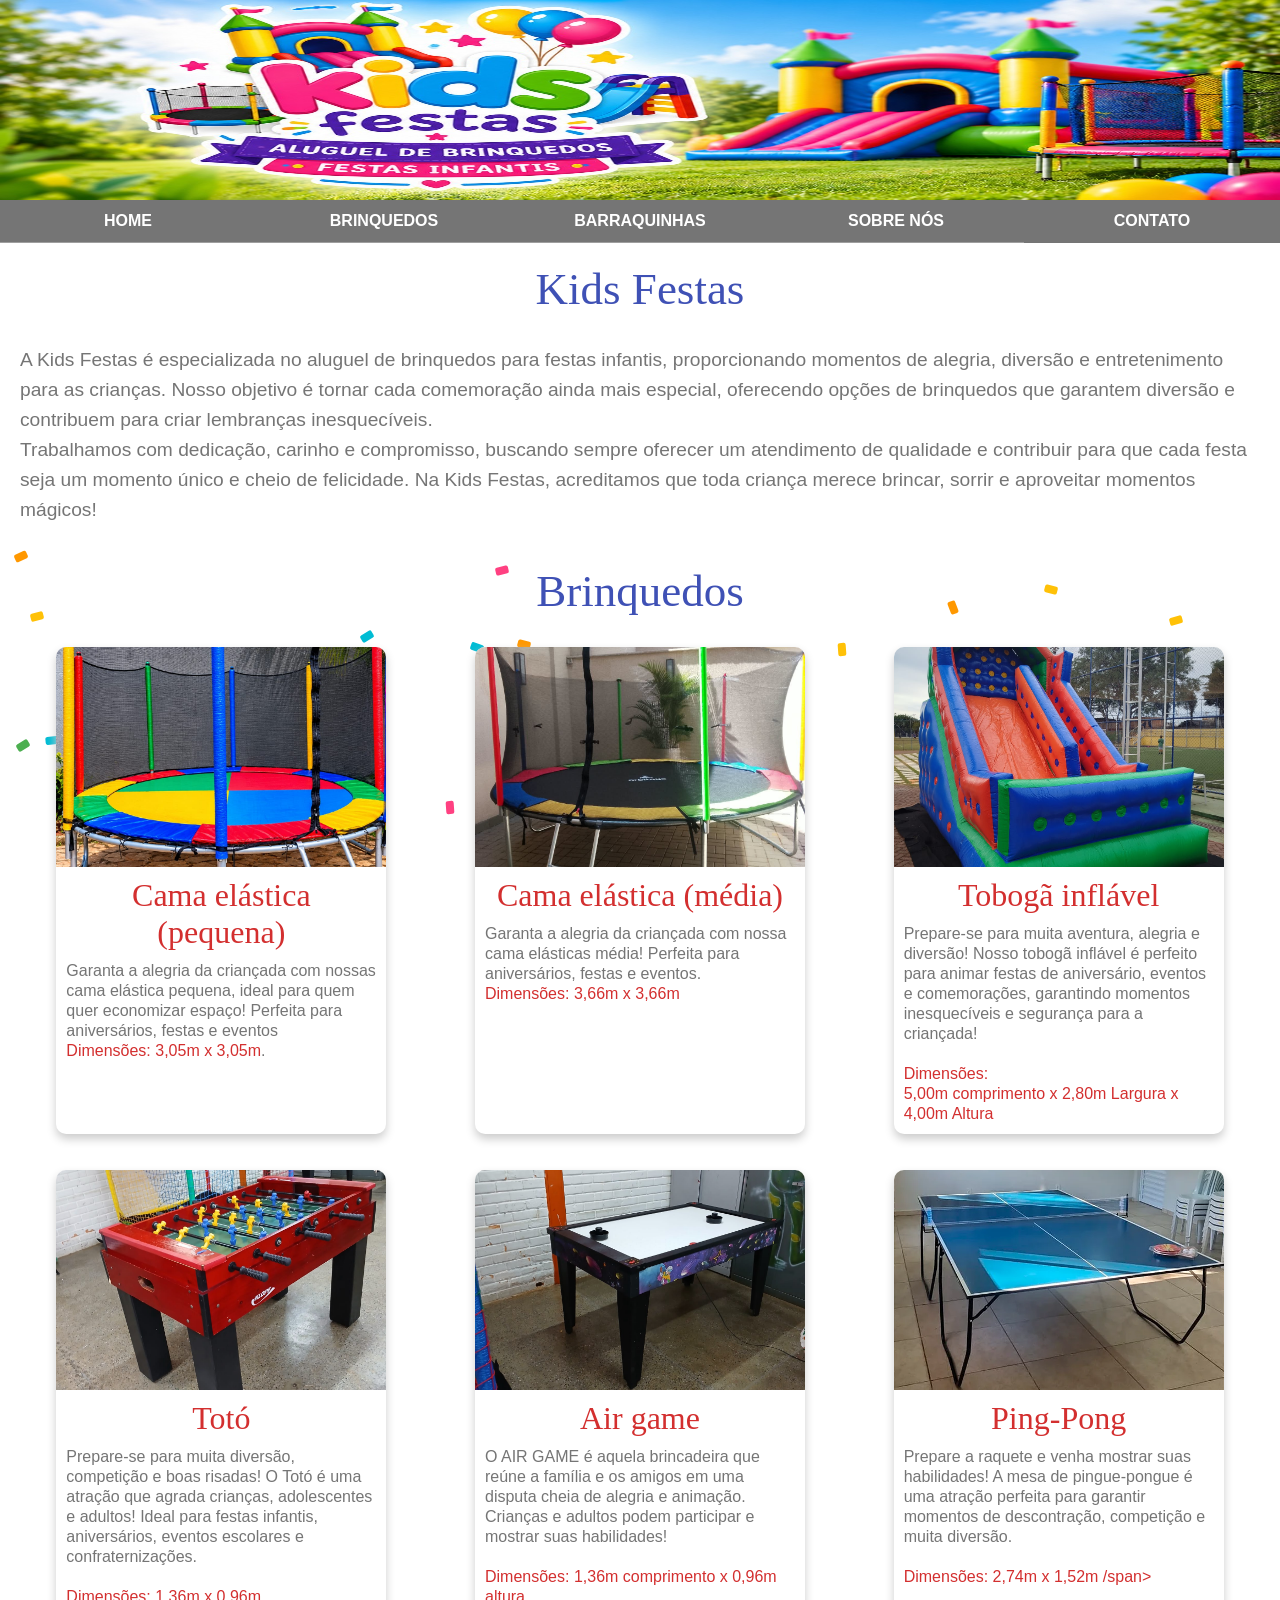
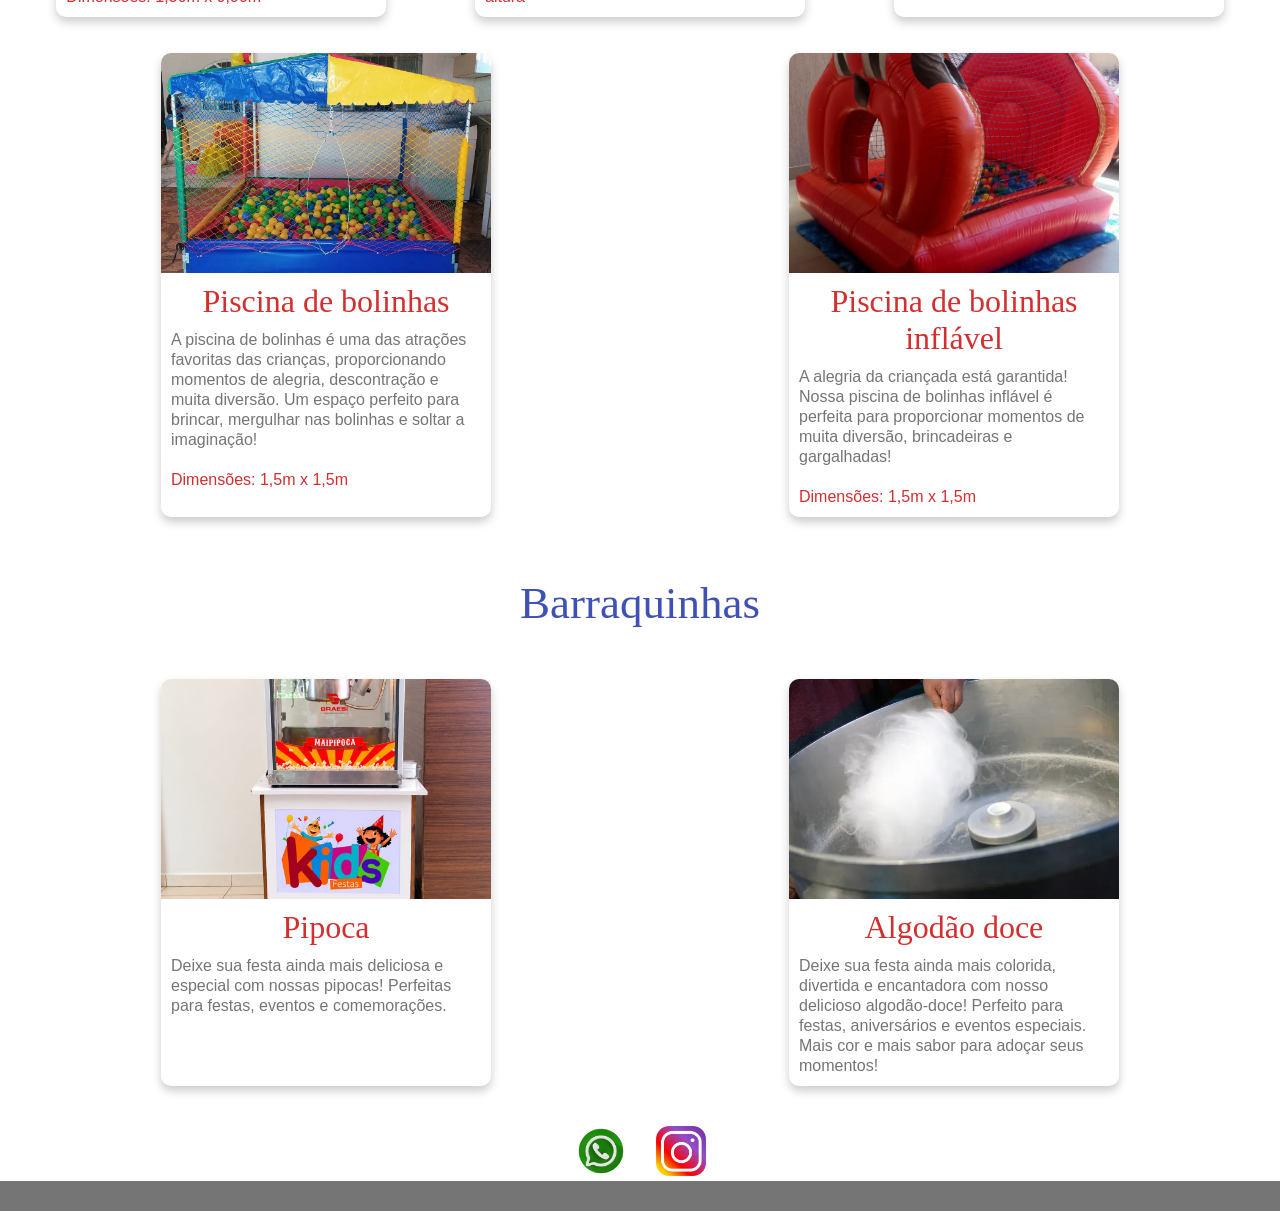
==== commit 3d39a3b0: "Fix HTML encoding issues in index.html" ====
--- a/index.html
+++ b/index.html
@@ -58,7 +58,7 @@
 					<h3>Cama elástica (média)</h3>
 					<p>
 					Garanta a alegria da criançada com nossa cama elásticas média!
-					Perfeita para aniversários, festas e eventos. <span class="destaque">Dimensões: 3,66m x 3,66m</span>
+					Perfeita para aniversários, festas e eventos.<br/> <span class="destaque">Dimensões: 3,66m x 3,66m</span>
 					</p>
 				</div>
 			</div>
@@ -69,7 +69,7 @@
 					<h3>Tobogã inflável</h3>
 					<p>Prepare-se para muita aventura, alegria e diversão!
 						Nosso tobogã inflável é perfeito para animar festas de aniversário, eventos e comemorações,
-						garantindo momentos inesquecíveis e segurança para a criançada! 
+						garantindo momentos inesquecíveis e segurança para a criançada! <br/>
 						<br/><span class="destaque">Dimensões:<br/> 5,00m comprimento x  2,80m Largura x 4,00m Altura</span></p>
 				</div>
 			</div>
@@ -81,7 +81,7 @@
 					<p> Prepare-se para muita diversão, competição e boas risadas!
 						O Totó é uma atração que agrada crianças, adolescentes e adultos!
 						Ideal para festas infantis, aniversários, eventos escolares e confraternizações.
-						<br/><span class="destaque">Dimensões: 1,36m x 0,96m</span></p>
+						<br/><br/><span class="destaque">Dimensões: 1,36m x 0,96m</span></p>
 				</div>
 			</div>
 
@@ -91,7 +91,7 @@
 					<h3>Air game</h3>
 					<p> O AIR GAME é aquela brincadeira que reúne a família e os amigos em uma disputa 
 						cheia de alegria e animação. Crianças e adultos podem participar e mostrar
-						suas habilidades!<br/> <span class="destaque">Dimensões: 1,36m comprimento x 0,96m altura</span>
+						suas habilidades!<br/><br/> <span class="destaque">Dimensões: 1,36m comprimento x 0,96m altura</span>
 				</div>
 			</div>
 
@@ -101,7 +101,7 @@
 					<h3>Ping-Pong</h3>
 					<p> Prepare a raquete e venha mostrar suas habilidades!
 					A mesa de pingue-pongue é uma atração perfeita para garantir momentos de descontração,
-			 		competição e muita diversão. <br/>
+			 		competição e muita diversão.<br/> <br/>
 			 		<span class="destaque">Dimensões: 2,74m x 1,52m /span></p>
 				</div>
 			</div>
@@ -113,7 +113,7 @@
 					<p>A piscina de bolinhas é uma das atrações favoritas das crianças, proporcionando
 						momentos de alegria, descontração e muita diversão. Um espaço perfeito para brincar,
 						mergulhar nas bolinhas e soltar a imaginação!
-						<br/> <span class="destaque"> Dimensões: 1,5m x 1,5m</span></p>
+						<br/><br/> <span class="destaque"> Dimensões: 1,5m x 1,5m</span></p>
 				</div>
 			</div>
 
@@ -123,7 +123,7 @@
 					<h3>Piscina de bolinhas inflável</h3>
 					<p>A alegria da criançada está garantida! Nossa piscina de bolinhas inflável é perfeita
 					    para proporcionar momentos de muita diversão, brincadeiras e gargalhadas!
-						<br/><span class="destaque">Dimensões: 1,5m x 1,5m</span></p>
+						<br/><br/><span class="destaque">Dimensões: 1,5m x 1,5m</span></p>
 				</div>
 			</div>
 		</div>	
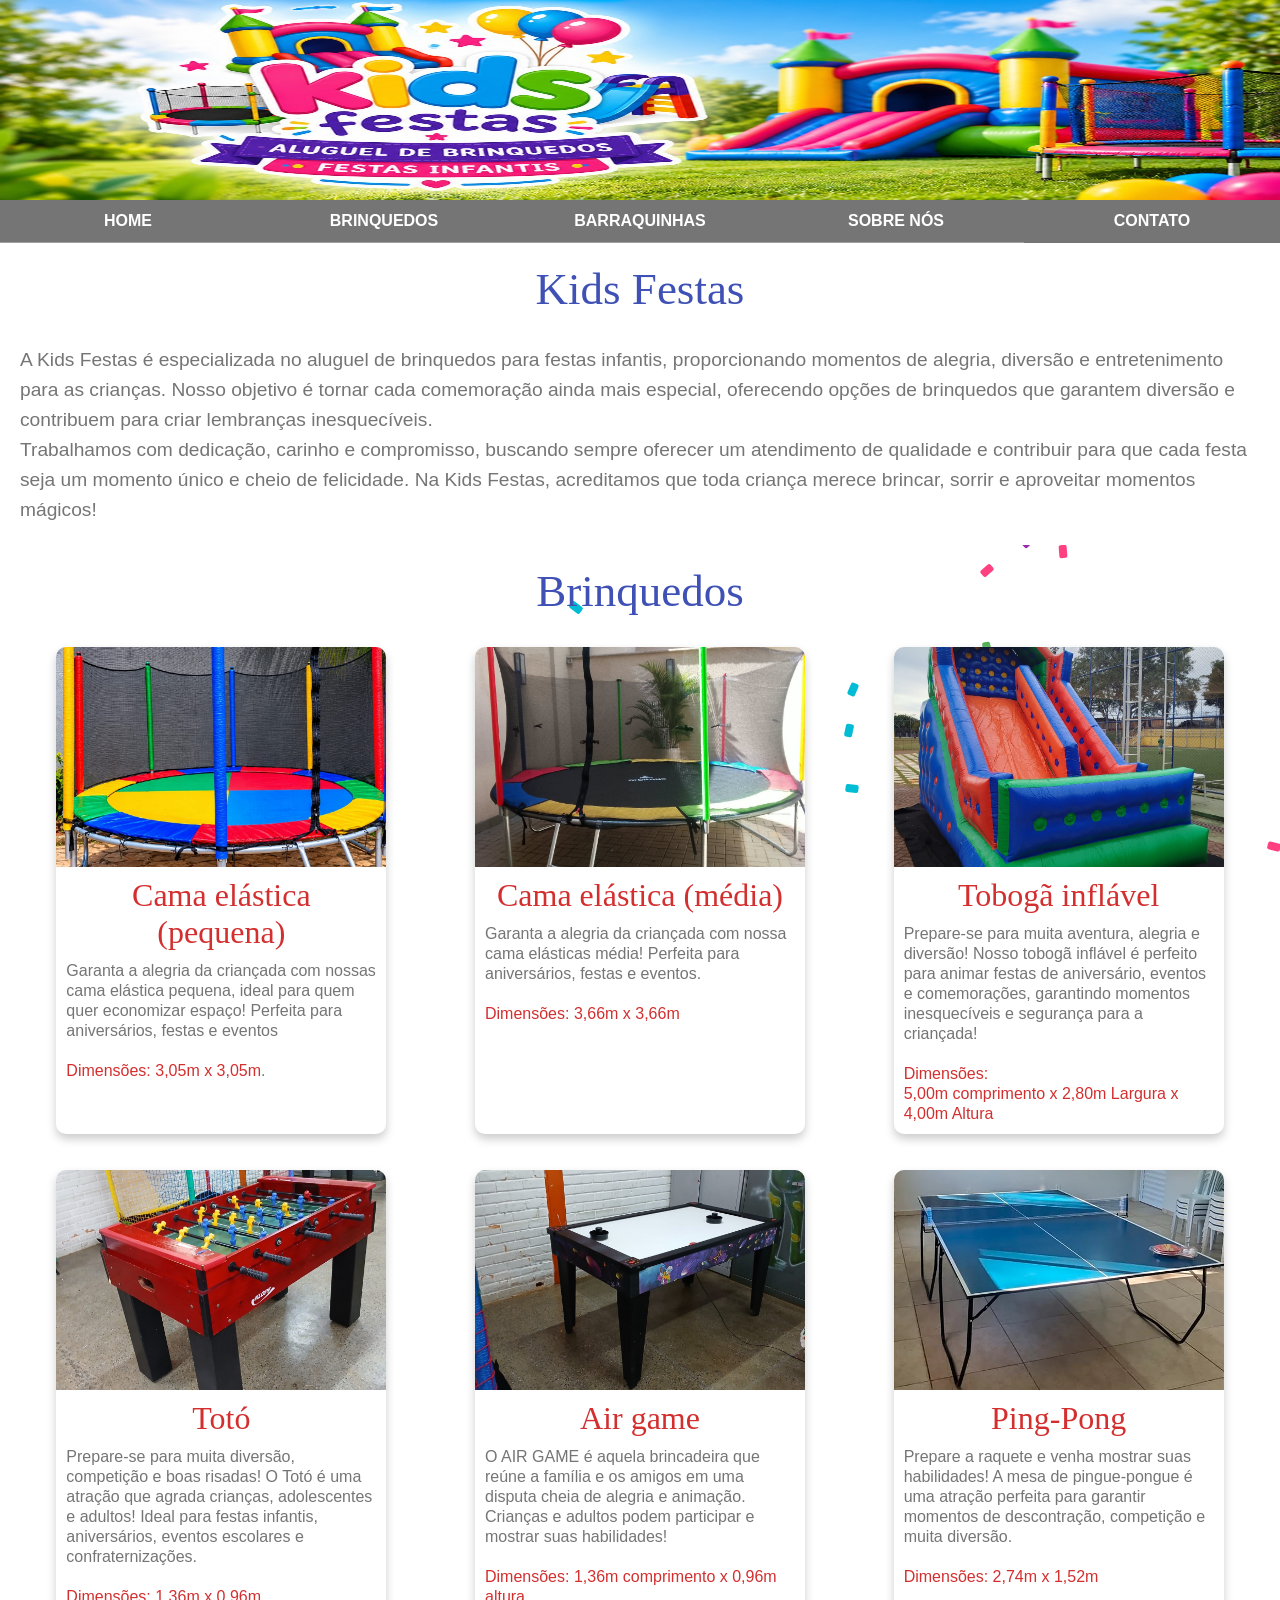
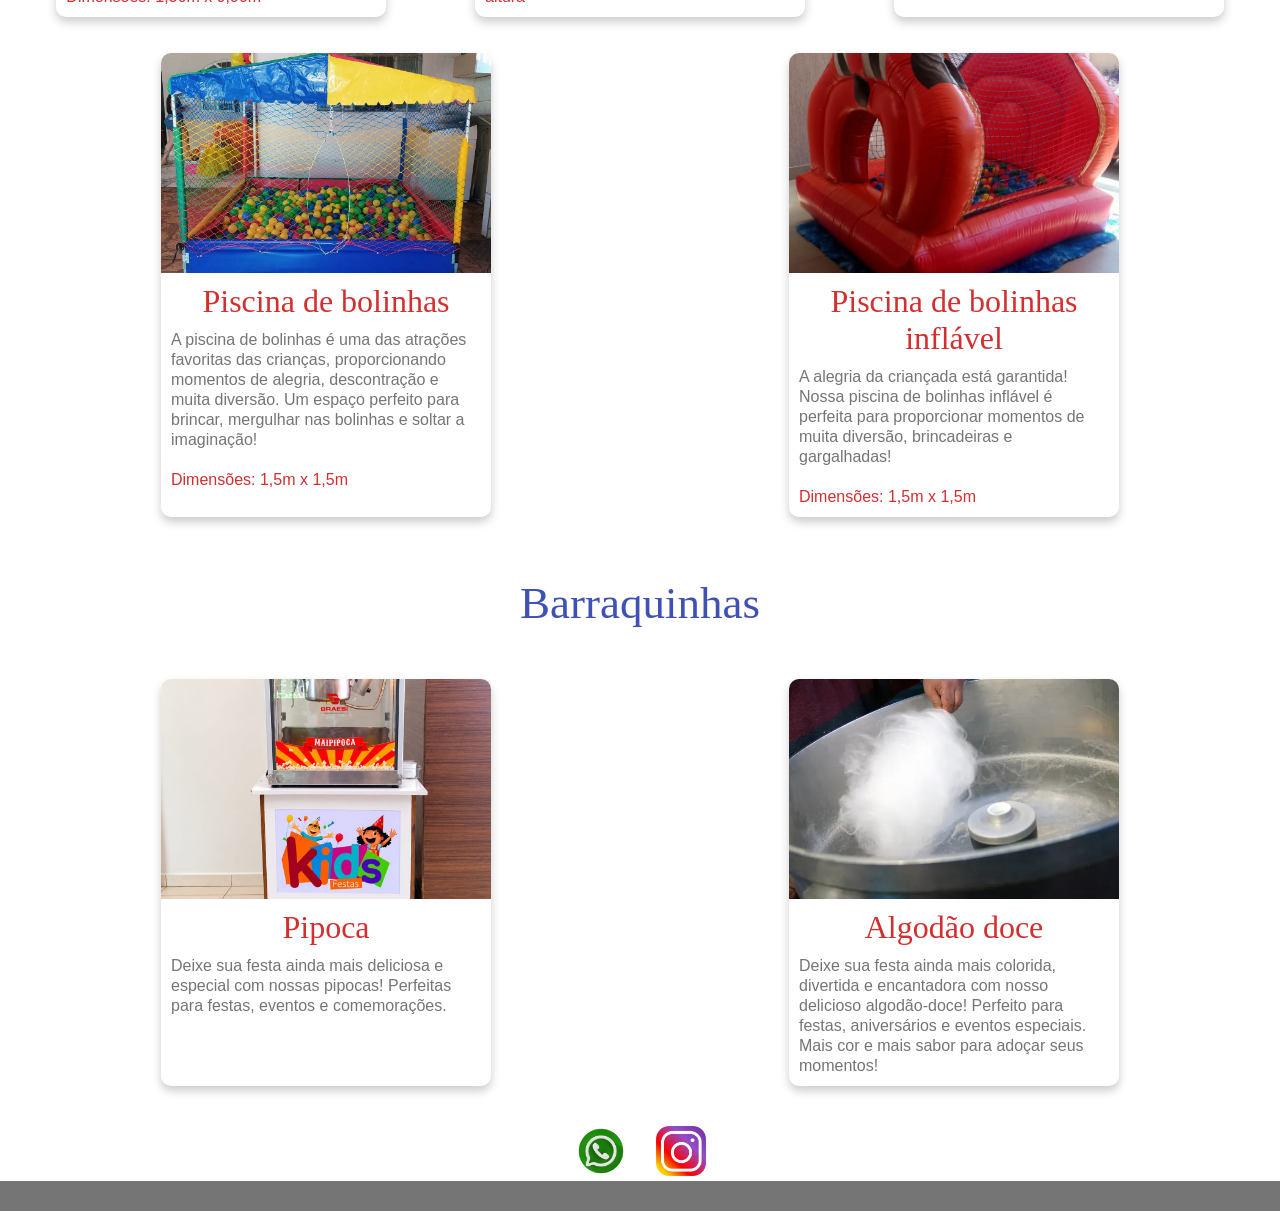
==== commit b9ba2d6e: "Fix HTML encoding issues in index.html" ====
--- a/index.html
+++ b/index.html
@@ -47,7 +47,7 @@
 					<h3>Cama elástica (pequena)</h3>
 					<p>
 					Garanta a alegria da criançada com nossas cama elástica pequena, ideal para quem quer economizar espaço!
-					Perfeita para aniversários, festas e eventos <br/> <span class="destaque">Dimensões: 3,05m x 3,05m</span>.
+					Perfeita para aniversários, festas e eventos <br/><br/>  <span class="destaque">Dimensões: 3,05m x 3,05m</span>.
 					</p>
 			   </div>
 			</div>
@@ -58,7 +58,7 @@
 					<h3>Cama elástica (média)</h3>
 					<p>
 					Garanta a alegria da criançada com nossa cama elásticas média!
-					Perfeita para aniversários, festas e eventos.<br/> <span class="destaque">Dimensões: 3,66m x 3,66m</span>
+					Perfeita para aniversários, festas e eventos.<br/> <br/> <span class="destaque">Dimensões: 3,66m x 3,66m</span>
 					</p>
 				</div>
 			</div>
@@ -102,7 +102,7 @@
 					<p> Prepare a raquete e venha mostrar suas habilidades!
 					A mesa de pingue-pongue é uma atração perfeita para garantir momentos de descontração,
 			 		competição e muita diversão.<br/> <br/>
-			 		<span class="destaque">Dimensões: 2,74m x 1,52m /span></p>
+			 		<span class="destaque">Dimensões: 2,74m x 1,52m </span></p>
 				</div>
 			</div>
 
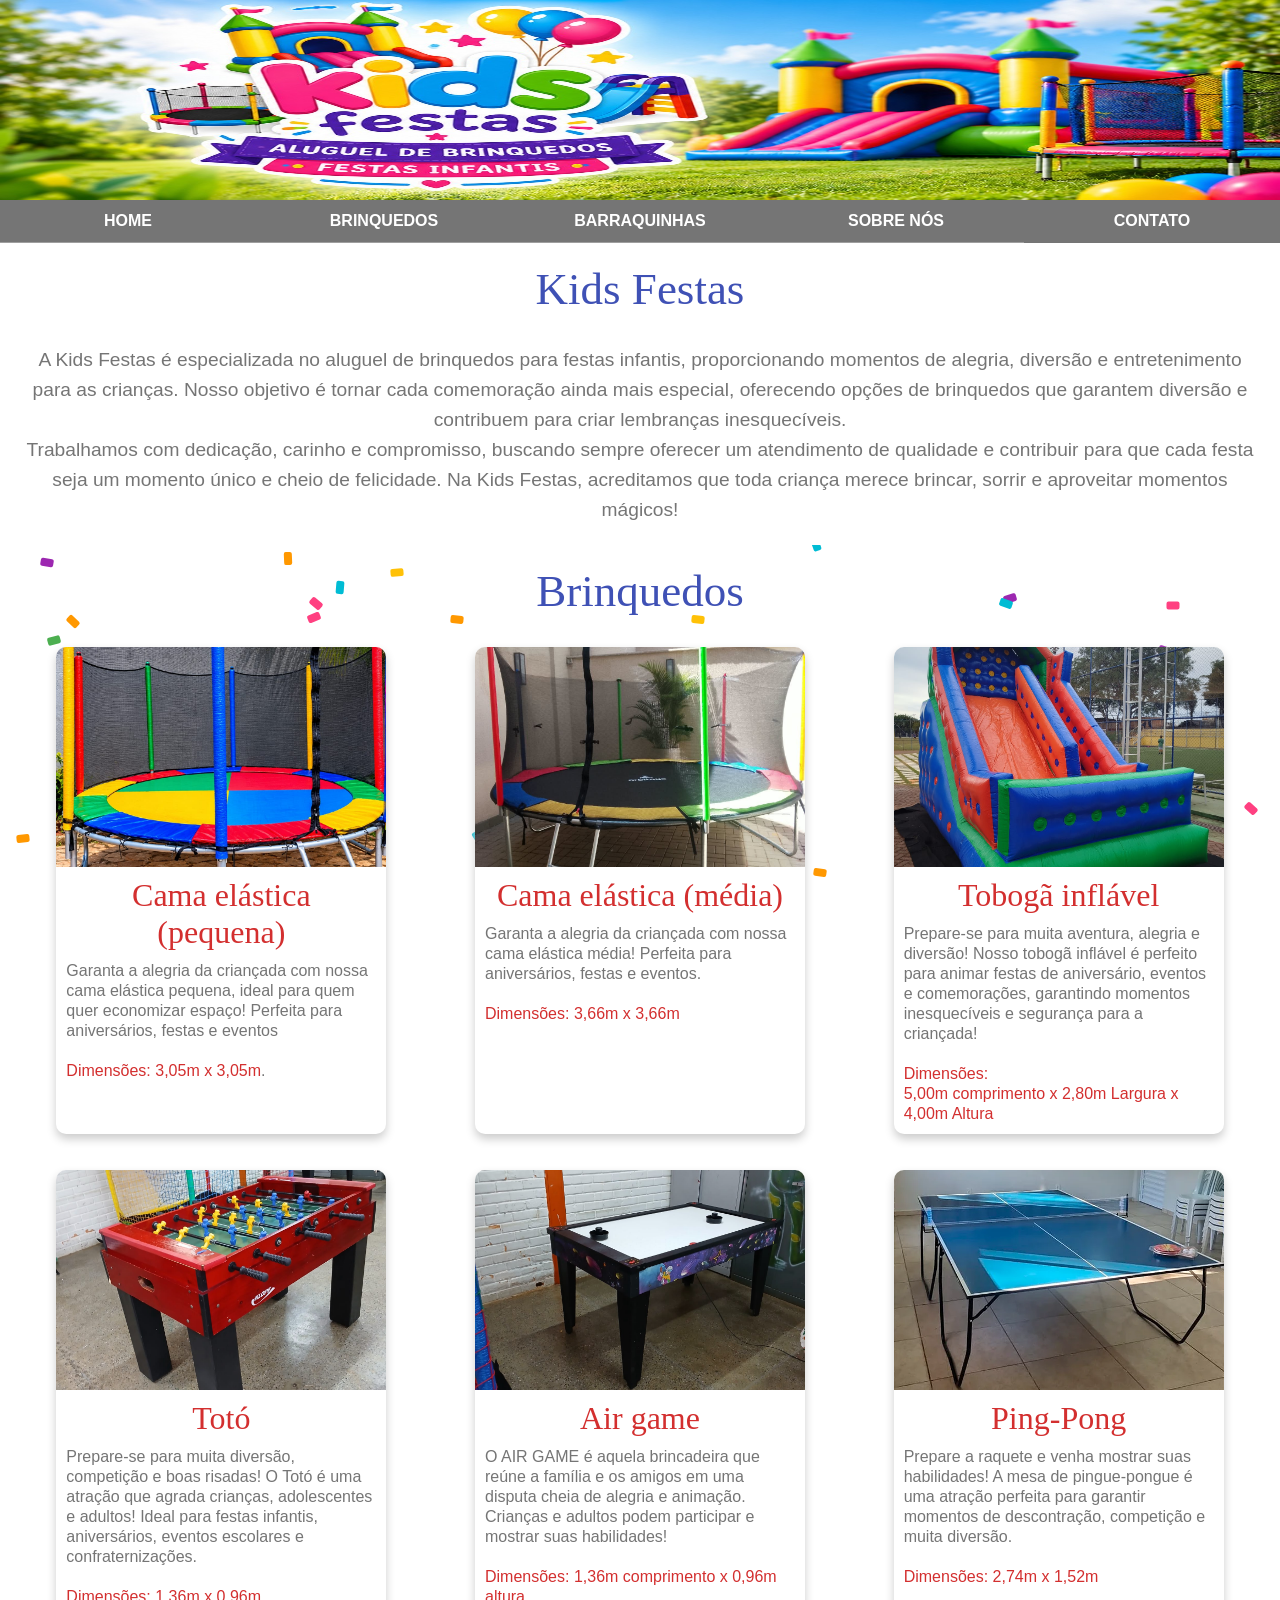
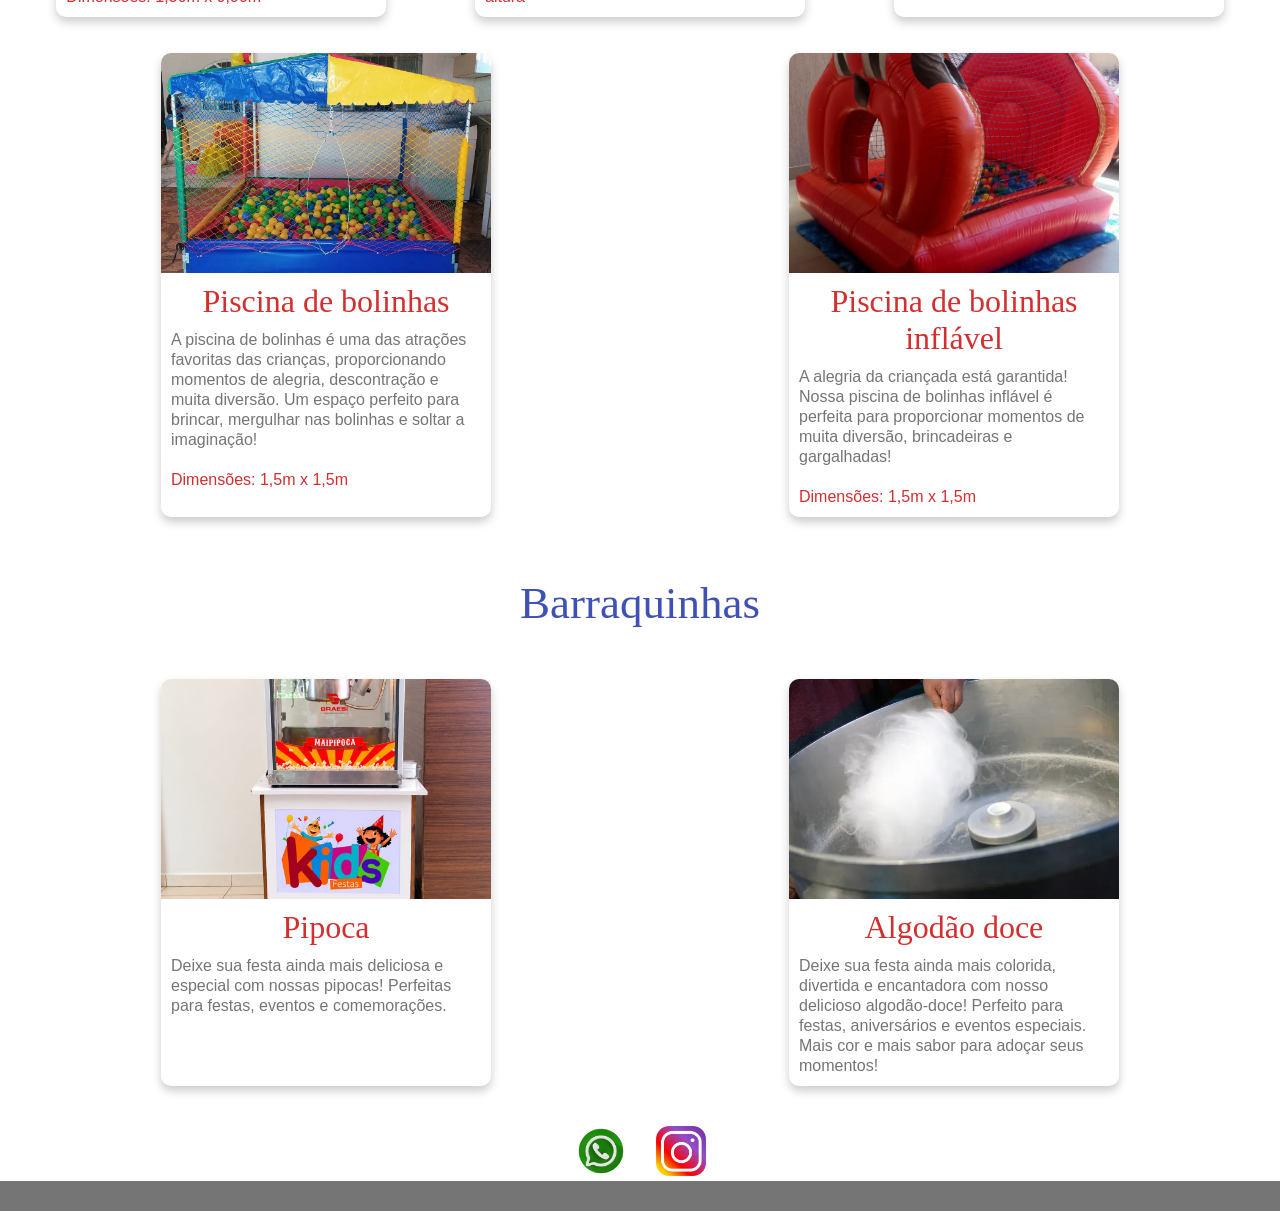
==== commit c40017d3: "Fix HTML encoding issues in index.html" ====
--- a/index.html
+++ b/index.html
@@ -46,7 +46,7 @@
 				<div class="card-titulo">
 					<h3>Cama elástica (pequena)</h3>
 					<p>
-					Garanta a alegria da criançada com nossas cama elástica pequena, ideal para quem quer economizar espaço!
+					Garanta a alegria da criançada com nossa cama elástica pequena, ideal para quem quer economizar espaço!
 					Perfeita para aniversários, festas e eventos <br/><br/>  <span class="destaque">Dimensões: 3,05m x 3,05m</span>.
 					</p>
 			   </div>
@@ -57,7 +57,7 @@
 				<div class="card-titulo">
 					<h3>Cama elástica (média)</h3>
 					<p>
-					Garanta a alegria da criançada com nossa cama elásticas média!
+					Garanta a alegria da criançada com nossa cama elástica média!
 					Perfeita para aniversários, festas e eventos.<br/> <br/> <span class="destaque">Dimensões: 3,66m x 3,66m</span>
 					</p>
 				</div>
--- a/stilo.css
+++ b/stilo.css
@@ -56,6 +56,9 @@
 	width: 100%;
 	padding: 20px;
 	box-sizing: border-box;
+}
+article p{
+text-align: center;
 }
 
 h1{
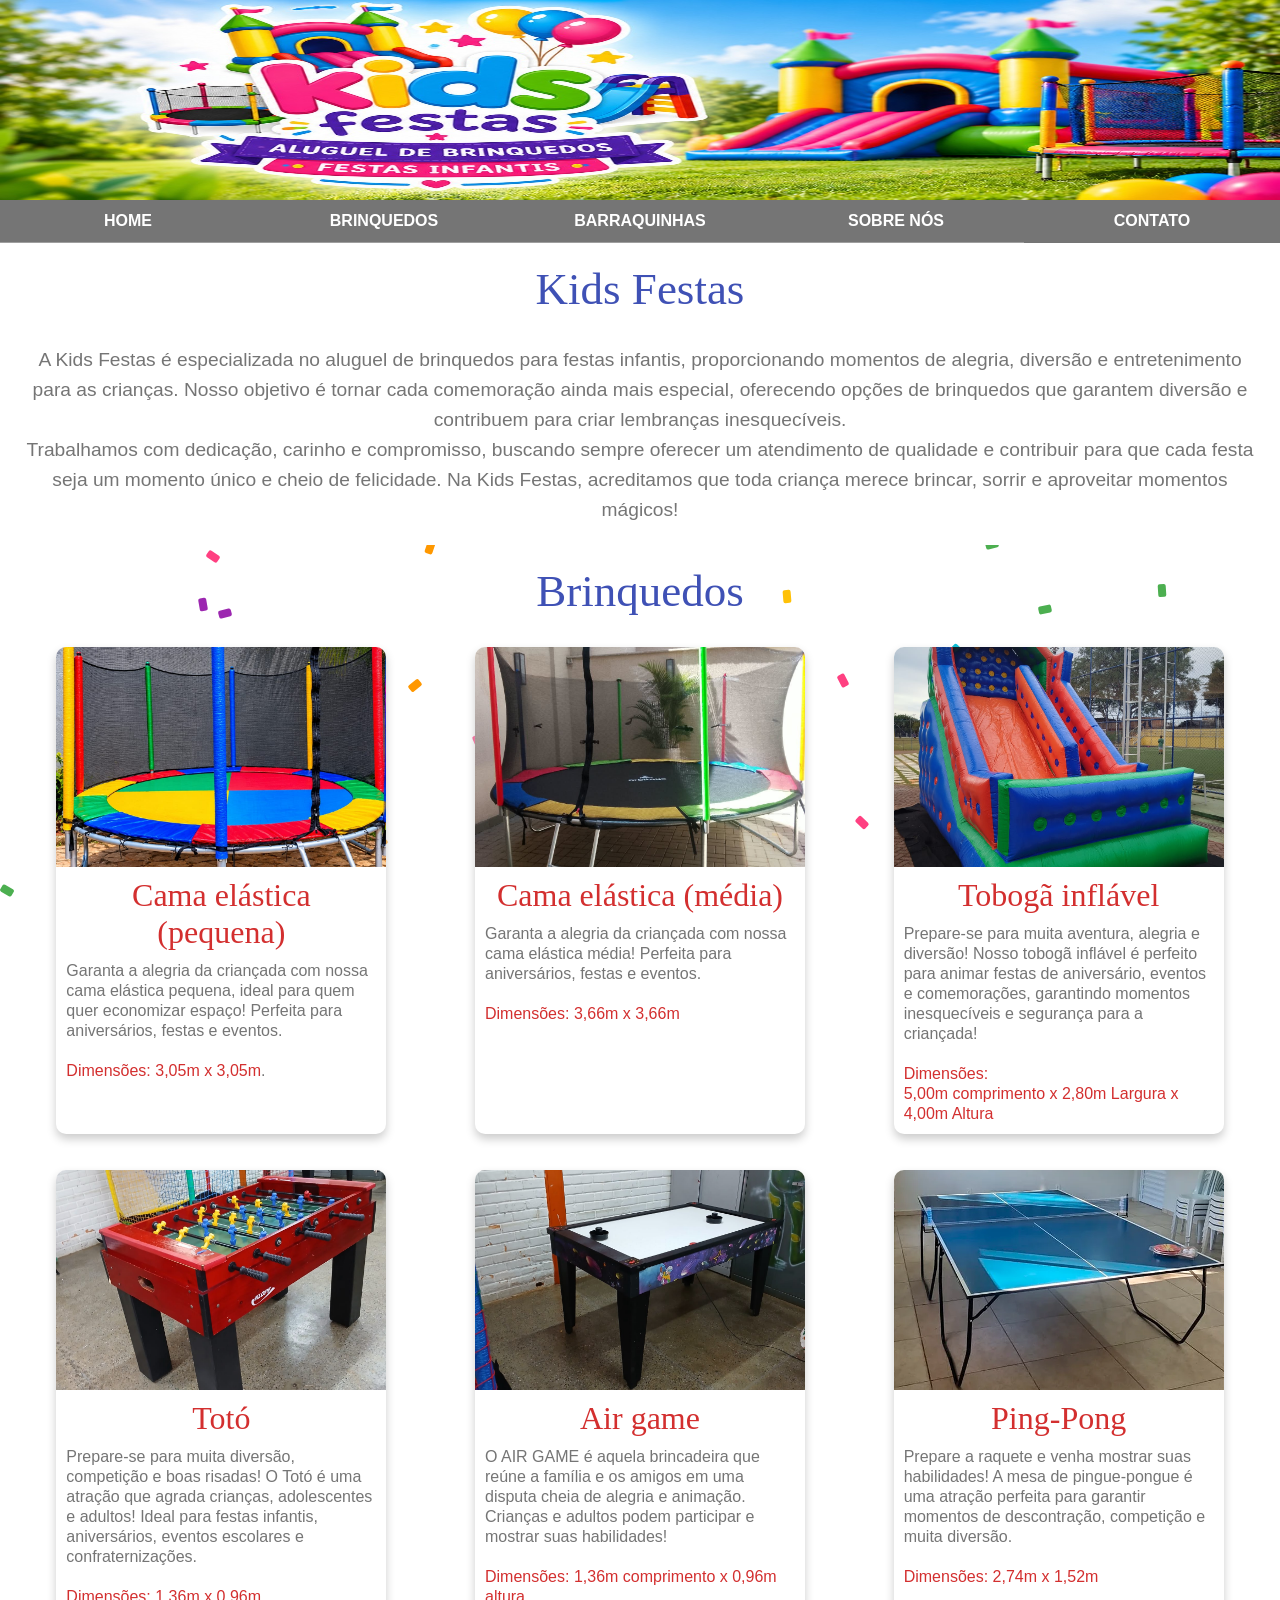
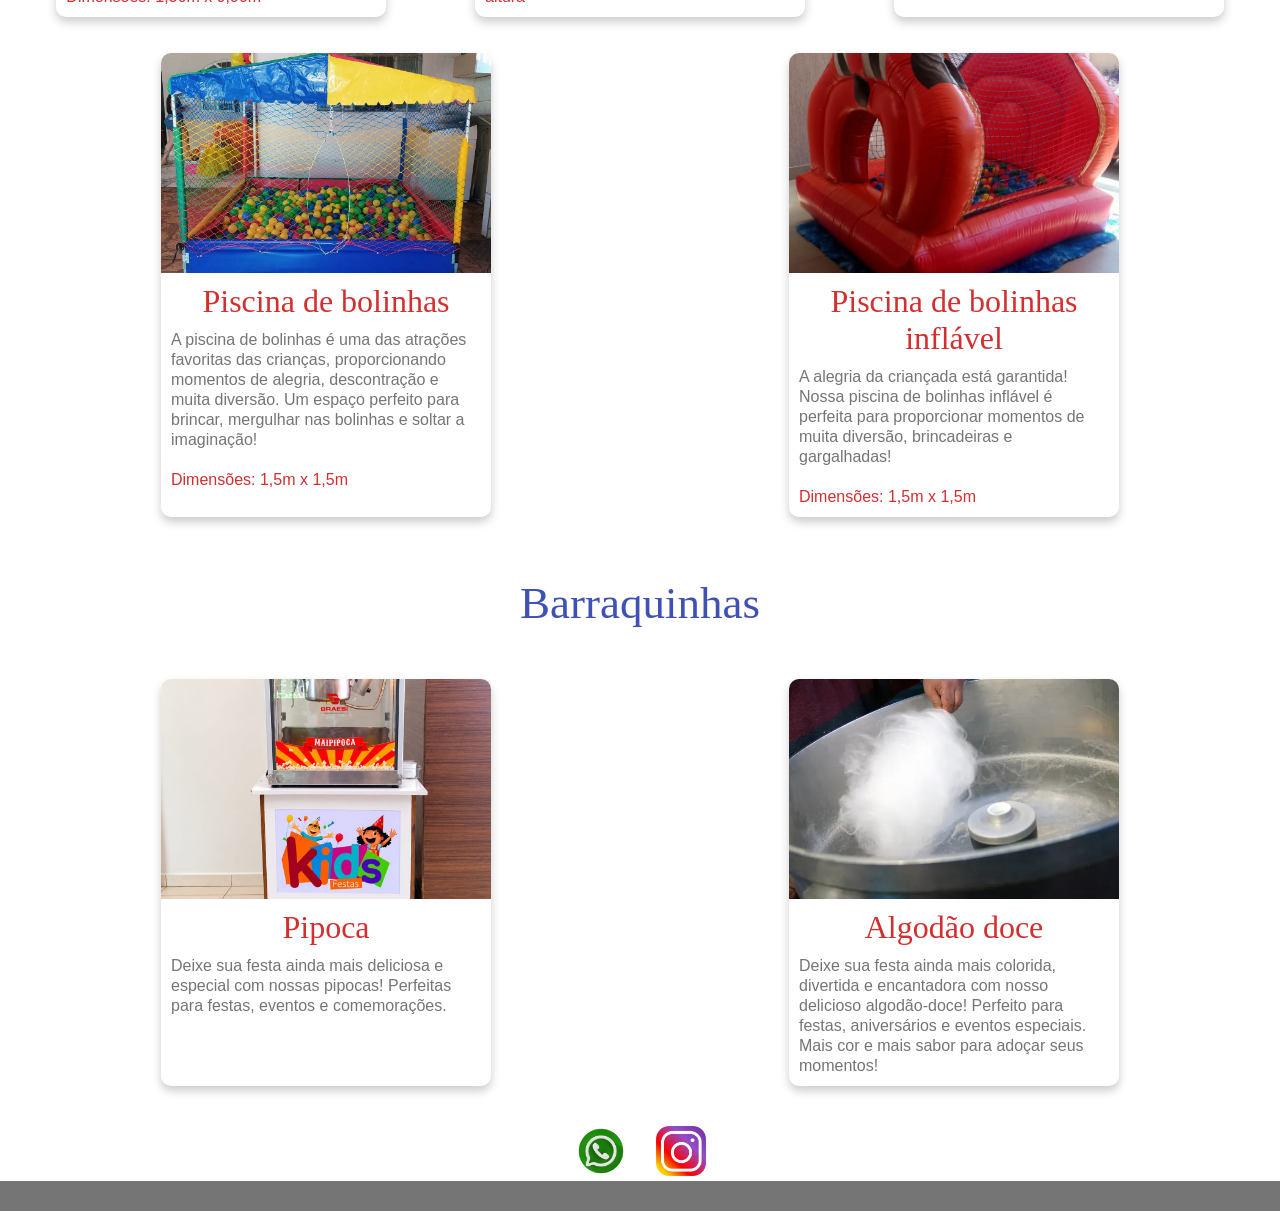
==== commit ab930a8f: "Fix HTML formatting and restore original content" ====
--- a/index.html
+++ b/index.html
@@ -47,7 +47,7 @@
 					<h3>Cama elástica (pequena)</h3>
 					<p>
 					Garanta a alegria da criançada com nossa cama elástica pequena, ideal para quem quer economizar espaço!
-					Perfeita para aniversários, festas e eventos <br/><br/>  <span class="destaque">Dimensões: 3,05m x 3,05m</span>.
+					Perfeita para aniversários, festas e eventos. <br/><br/>  <span class="destaque">Dimensões: 3,05m x 3,05m</span>.
 					</p>
 			   </div>
 			</div>
